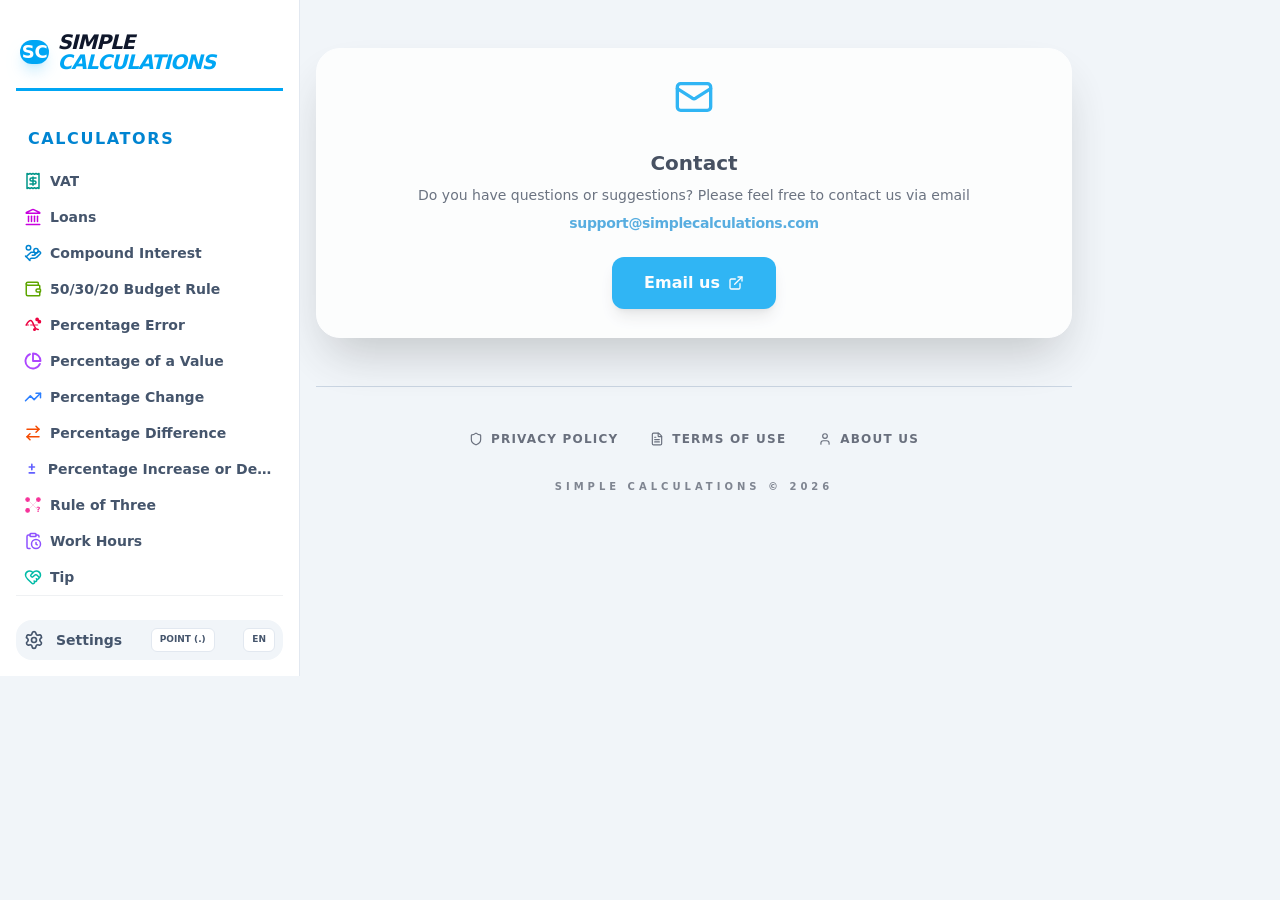
==== index.html @ 41a5e978 "Se modifica la estructura para que soporte Routes y no sea una app de una sola página, para que sirv" ====
<!doctype html>
<html lang="en">
  <head>
    <meta charset="UTF-8" />
    <link rel="icon" type="image/png" href="./favicon.png" />
    <meta name="viewport" content="width=device-width, initial-scale=1.0" />
    <title>simplecalculations.com</title>
    
    <!-- Script de AdSense -->
    <script async src="https://pagead2.googlesyndication.com/pagead/js/adsbygoogle.js?client=ca-pub-5806756990899811" crossorigin="anonymous"></script>
    
    <!-- Optimización de carga de banderas -->
    <link rel="preconnect" href="https://flagcdn.com">
    <link rel="dns-prefetch" href="https://flagcdn.com">

    <!-- Preconexión para Google Ads y Calidad de Tráfico -->
    <link rel="preconnect" href="https://pagead2.googlesyndication.com">
    <link rel="preconnect" href="https://googleads.g.doubleclick.net">
    <link rel="preconnect" href="https://ep1.adtrafficquality.google">
    <!-- Comentado porque Page insights pide que no se preconecten más de 4 destinos -->
    <!--<link rel="preconnect" href="https://fundingchoicesmessages.google.com"> -->
    
    <!-- DNS Prefetch como respaldo -->
    <link rel="dns-prefetch" href="https://pagead2.googlesyndication.com">
    <link rel="dns-prefetch" href="https://googleads.g.doubleclick.net">
    <link rel="dns-prefetch" href="https://ep1.adtrafficquality.google">
    <link rel="dns-prefetch" href="https://fundingchoicesmessages.google.com">

    <style>
      /* Estilo crítico mínimo para que el LCP no se vea feo mientras carga React */
      .lcp-preloader {
        font-family: sans-serif;
        display: flex;
        flex-direction: column;
        align-items: center;
        justify-content: center;
        height: 100vh;
        text-align: center;
        color: #0ea5e9; /* sky-500 */
      }
    </style>
    <script type="module" crossorigin src="./assets/index-BEQ5LndX.js"></script>
    <link rel="stylesheet" crossorigin href="./assets/index-14Y_rPmg.css">
  </head>
  <body>
    <div id="root">
      <!-- Este contenido se verá instantáneamente y será reemplazado por React -->
      <div class="lcp-preloader">
        <h1 style="font-size: 2.5rem; font-weight: 900; margin-bottom: 0.5rem; text-transform: uppercase;">
          Simple Calculations
        </h1>
        <p style="opacity: 0.5; font-weight: bold; letter-spacing: 0.2em;">
          Scientific precision for everyday math
        </p>
      </div>
    </div>
  </body>
</html>
---- assets/index-14Y_rPmg.css ----
@layer properties{@supports ((-webkit-hyphens:none) and (not (margin-trim:inline))) or ((-moz-orient:inline) and (not (color:rgb(from red r g b)))){*,:before,:after,::backdrop{--tw-translate-x:0;--tw-translate-y:0;--tw-translate-z:0;--tw-rotate-x:initial;--tw-rotate-y:initial;--tw-rotate-z:initial;--tw-skew-x:initial;--tw-skew-y:initial;--tw-space-y-reverse:0;--tw-border-style:solid;--tw-leading:initial;--tw-font-weight:initial;--tw-tracking:initial;--tw-shadow:0 0 #0000;--tw-shadow-color:initial;--tw-shadow-alpha:100%;--tw-inset-shadow:0 0 #0000;--tw-inset-shadow-color:initial;--tw-inset-shadow-alpha:100%;--tw-ring-color:initial;--tw-ring-shadow:0 0 #0000;--tw-inset-ring-color:initial;--tw-inset-ring-shadow:0 0 #0000;--tw-ring-inset:initial;--tw-ring-offset-width:0px;--tw-ring-offset-color:#fff;--tw-ring-offset-shadow:0 0 #0000;--tw-blur:initial;--tw-brightness:initial;--tw-contrast:initial;--tw-grayscale:initial;--tw-hue-rotate:initial;--tw-invert:initial;--tw-opacity:initial;--tw-saturate:initial;--tw-sepia:initial;--tw-drop-shadow:initial;--tw-drop-shadow-color:initial;--tw-drop-shadow-alpha:100%;--tw-drop-shadow-size:initial;--tw-backdrop-blur:initial;--tw-backdrop-brightness:initial;--tw-backdrop-contrast:initial;--tw-backdrop-grayscale:initial;--tw-backdrop-hue-rotate:initial;--tw-backdrop-invert:initial;--tw-backdrop-opacity:initial;--tw-backdrop-saturate:initial;--tw-backdrop-sepia:initial;--tw-duration:initial;--tw-ease:initial;--tw-scale-x:1;--tw-scale-y:1;--tw-scale-z:1}}}@layer theme{:root,:host{--font-sans:"Inter",ui-sans-serif,system-ui;--font-mono:ui-monospace,SFMono-Regular,Menlo,Monaco,Consolas,"Liberation Mono","Courier New",monospace;--color-red-500:oklch(63.7% .237 25.331);--color-orange-100:oklch(95.4% .038 75.164);--color-orange-400:oklch(75% .183 55.934);--color-orange-500:oklch(70.5% .213 47.604);--color-orange-600:oklch(64.6% .222 41.116);--color-orange-700:oklch(55.3% .195 38.402);--color-amber-100:oklch(96.2% .059 95.617);--color-amber-500:oklch(76.9% .188 70.08);--color-amber-600:oklch(66.6% .179 58.318);--color-lime-100:oklch(96.7% .067 122.328);--color-lime-400:oklch(84.1% .238 128.85);--color-lime-500:oklch(76.8% .233 130.85);--color-lime-600:oklch(64.8% .2 131.684);--color-green-500:oklch(72.3% .219 149.579);--color-green-700:oklch(52.7% .154 150.069);--color-emerald-50:oklch(97.9% .021 166.113);--color-emerald-100:oklch(95% .052 163.051);--color-emerald-200:oklch(90.5% .093 164.15);--color-emerald-400:oklch(76.5% .177 163.223);--color-emerald-500:oklch(69.6% .17 162.48);--color-emerald-600:oklch(59.6% .145 163.225);--color-emerald-700:oklch(50.8% .118 165.612);--color-teal-100:oklch(95.3% .051 180.801);--color-teal-400:oklch(77.7% .152 181.912);--color-teal-500:oklch(70.4% .14 182.503);--color-teal-600:oklch(60% .118 184.704);--color-teal-700:oklch(51.1% .096 186.391);--color-sky-100:oklch(95.1% .026 236.824);--color-sky-400:oklch(74.6% .16 232.661);--color-sky-500:oklch(68.5% .169 237.323);--color-sky-600:oklch(58.8% .158 241.966);--color-blue-100:oklch(93.2% .032 255.585);--color-blue-400:oklch(70.7% .165 254.624);--color-blue-500:oklch(62.3% .214 259.815);--color-blue-600:oklch(54.6% .245 262.881);--color-indigo-100:oklch(93% .034 272.788);--color-indigo-400:oklch(67.3% .182 276.935);--color-indigo-500:oklch(58.5% .233 277.117);--color-indigo-600:oklch(51.1% .262 276.966);--color-violet-100:oklch(94.3% .029 294.588);--color-violet-400:oklch(70.2% .183 293.541);--color-violet-500:oklch(60.6% .25 292.717);--color-violet-600:oklch(54.1% .281 293.009);--color-purple-100:oklch(94.6% .033 307.174);--color-purple-400:oklch(71.4% .203 305.504);--color-purple-500:oklch(62.7% .265 303.9);--color-purple-600:oklch(55.8% .288 302.321);--color-fuchsia-100:oklch(95.2% .037 318.852);--color-fuchsia-400:oklch(74% .238 322.16);--color-fuchsia-500:oklch(66.7% .295 322.15);--color-fuchsia-600:oklch(59.1% .293 322.896);--color-pink-100:oklch(94.8% .028 342.258);--color-pink-400:oklch(71.8% .202 349.761);--color-pink-500:oklch(65.6% .241 354.308);--color-pink-600:oklch(59.2% .249 .584);--color-rose-50:oklch(96.9% .015 12.422);--color-rose-100:oklch(94.1% .03 12.58);--color-rose-200:oklch(89.2% .058 10.001);--color-rose-400:oklch(71.2% .194 13.428);--color-rose-500:oklch(64.5% .246 16.439);--color-rose-600:oklch(58.6% .253 17.585);--color-rose-700:oklch(51.4% .222 16.935);--color-slate-50:oklch(98.4% .003 247.858);--color-slate-100:oklch(96.8% .007 247.896);--color-slate-200:oklch(92.9% .013 255.508);--color-slate-300:oklch(86.9% .022 252.894);--color-slate-400:oklch(70.4% .04 256.788);--color-slate-500:oklch(55.4% .046 257.417);--color-slate-600:oklch(44.6% .043 257.281);--color-slate-700:oklch(37.2% .044 257.287);--color-slate-800:oklch(27.9% .041 260.031);--color-slate-900:oklch(20.8% .042 265.755);--color-slate-950:oklch(12.9% .042 264.695);--color-black:#000;--color-white:#fff;--spacing:.25rem;--container-md:28rem;--container-2xl:42rem;--container-4xl:56rem;--container-5xl:64rem;--container-6xl:72rem;--text-xs:.75rem;--text-xs--line-height:calc(1/.75);--text-sm:.875rem;--text-sm--line-height:calc(1.25/.875);--text-base:1rem;--text-base--line-height: 1.5 ;--text-lg:1.125rem;--text-lg--line-height:calc(1.75/1.125);--text-xl:1.25rem;--text-xl--line-height:calc(1.75/1.25);--text-2xl:1.5rem;--text-2xl--line-height:calc(2/1.5);--text-3xl:1.875rem;--text-3xl--line-height: 1.2 ;--text-4xl:2.25rem;--text-4xl--line-height:calc(2.5/2.25);--text-6xl:3.75rem;--text-6xl--line-height:1;--font-weight-medium:500;--font-weight-semibold:600;--font-weight-bold:700;--font-weight-black:900;--tracking-tighter:-.05em;--tracking-tight:-.025em;--tracking-wide:.025em;--tracking-wider:.05em;--tracking-widest:.1em;--leading-tight:1.25;--leading-relaxed:1.625;--radius-sm:.25rem;--radius-md:.375rem;--radius-lg:.5rem;--radius-xl:.75rem;--radius-2xl:1rem;--radius-3xl:1.5rem;--ease-out:cubic-bezier(0,0,.2,1);--animate-pulse:pulse 2s cubic-bezier(.4,0,.6,1)infinite;--blur-sm:8px;--blur-md:12px;--blur-xl:24px;--default-transition-duration:.15s;--default-transition-timing-function:cubic-bezier(.4,0,.2,1);--default-font-family:var(--font-sans);--default-mono-font-family:var(--font-mono)}}@layer base{*,:after,:before,::backdrop{box-sizing:border-box;border:0 solid;margin:0;padding:0}::file-selector-button{box-sizing:border-box;border:0 solid;margin:0;padding:0}html,:host{-webkit-text-size-adjust:100%;-moz-tab-size:4;-o-tab-size:4;tab-size:4;line-height:1.5;font-family:var(--default-font-family,ui-sans-serif,system-ui,sans-serif,"Apple Color Emoji","Segoe UI Emoji","Segoe UI Symbol","Noto Color Emoji");font-feature-settings:var(--default-font-feature-settings,normal);font-variation-settings:var(--default-font-variation-settings,normal);-webkit-tap-highlight-color:transparent}hr{height:0;color:inherit;border-top-width:1px}abbr:where([title]){-webkit-text-decoration:underline dotted;text-decoration:underline dotted}h1,h2,h3,h4,h5,h6{font-size:inherit;font-weight:inherit}a{color:inherit;-webkit-text-decoration:inherit;text-decoration:inherit}b,strong{font-weight:bolder}code,kbd,samp,pre{font-family:var(--default-mono-font-family,ui-monospace,SFMono-Regular,Menlo,Monaco,Consolas,"Liberation Mono","Courier New",monospace);font-feature-settings:var(--default-mono-font-feature-settings,normal);font-variation-settings:var(--default-mono-font-variation-settings,normal);font-size:1em}small{font-size:80%}sub,sup{vertical-align:baseline;font-size:75%;line-height:0;position:relative}sub{bottom:-.25em}sup{top:-.5em}table{text-indent:0;border-color:inherit;border-collapse:collapse}:-moz-focusring{outline:auto}progress{vertical-align:baseline}summary{display:list-item}ol,ul,menu{list-style:none}img,svg,video,canvas,audio,iframe,embed,object{vertical-align:middle;display:block}img,video{max-width:100%;height:auto}button,input,select,optgroup,textarea{font:inherit;font-feature-settings:inherit;font-variation-settings:inherit;letter-spacing:inherit;color:inherit;opacity:1;background-color:#0000;border-radius:0}::file-selector-button{font:inherit;font-feature-settings:inherit;font-variation-settings:inherit;letter-spacing:inherit;color:inherit;opacity:1;background-color:#0000;border-radius:0}:where(select:is([multiple],[size])) optgroup{font-weight:bolder}:where(select:is([multiple],[size])) optgroup option{padding-inline-start:20px}::file-selector-button{margin-inline-end:4px}::-moz-placeholder{opacity:1}::placeholder{opacity:1}@supports (not (-webkit-appearance:-apple-pay-button)) or (contain-intrinsic-size:1px){::-moz-placeholder{color:currentColor}::placeholder{color:currentColor}@supports (color:color-mix(in lab,red,red)){::-moz-placeholder{color:color-mix(in oklab,currentcolor 50%,transparent)}::placeholder{color:color-mix(in oklab,currentcolor 50%,transparent)}}}textarea{resize:vertical}::-webkit-search-decoration{-webkit-appearance:none}::-webkit-date-and-time-value{min-height:1lh;text-align:inherit}::-webkit-datetime-edit{display:inline-flex}::-webkit-datetime-edit-fields-wrapper{padding:0}::-webkit-datetime-edit{padding-block:0}::-webkit-datetime-edit-year-field{padding-block:0}::-webkit-datetime-edit-month-field{padding-block:0}::-webkit-datetime-edit-day-field{padding-block:0}::-webkit-datetime-edit-hour-field{padding-block:0}::-webkit-datetime-edit-minute-field{padding-block:0}::-webkit-datetime-edit-second-field{padding-block:0}::-webkit-datetime-edit-millisecond-field{padding-block:0}::-webkit-datetime-edit-meridiem-field{padding-block:0}::-webkit-calendar-picker-indicator{line-height:1}:-moz-ui-invalid{box-shadow:none}button,input:where([type=button],[type=reset],[type=submit]){-webkit-appearance:button;-moz-appearance:button;appearance:button}::file-selector-button{-webkit-appearance:button;-moz-appearance:button;appearance:button}::-webkit-inner-spin-button{height:auto}::-webkit-outer-spin-button{height:auto}[hidden]:where(:not([hidden=until-found])){display:none!important}}@layer components;@layer utilities{.pointer-events-none{pointer-events:none}.visible{visibility:visible}.sr-only{clip-path:inset(50%);white-space:nowrap;border-width:0;width:1px;height:1px;margin:-1px;padding:0;position:absolute;overflow:hidden}.absolute{position:absolute}.fixed{position:fixed}.relative{position:relative}.sticky{position:sticky}.-inset-2{inset:calc(var(--spacing)*-2)}.inset-0{inset:calc(var(--spacing)*0)}.inset-y-0{inset-block:calc(var(--spacing)*0)}.-top-3{top:calc(var(--spacing)*-3)}.top-0{top:calc(var(--spacing)*0)}.top-4{top:calc(var(--spacing)*4)}.top-\[calc\(100\%-6px\)\]{top:calc(100% - 6px)}.-right-4{right:calc(var(--spacing)*-4)}.right-0{right:calc(var(--spacing)*0)}.right-2{right:calc(var(--spacing)*2)}.right-6{right:calc(var(--spacing)*6)}.-bottom-1{bottom:calc(var(--spacing)*-1)}.-bottom-4{bottom:calc(var(--spacing)*-4)}.bottom-0{bottom:calc(var(--spacing)*0)}.bottom-6{bottom:calc(var(--spacing)*6)}.-left-4{left:calc(var(--spacing)*-4)}.left-0{left:calc(var(--spacing)*0)}.left-6{left:calc(var(--spacing)*6)}.z-10{z-index:10}.z-40{z-index:40}.z-50{z-index:50}.z-\[60\]{z-index:60}.z-\[100\]{z-index:100}.z-\[200\]{z-index:200}.col-span-1{grid-column:span 1/span 1}.col-span-2{grid-column:span 2/span 2}.mx-auto{margin-inline:auto}.my-6{margin-block:calc(var(--spacing)*6)}.mt-0\.5{margin-top:calc(var(--spacing)*.5)}.mt-1{margin-top:calc(var(--spacing)*1)}.mt-3{margin-top:calc(var(--spacing)*3)}.mt-4{margin-top:calc(var(--spacing)*4)}.mt-5{margin-top:calc(var(--spacing)*5)}.mt-6{margin-top:calc(var(--spacing)*6)}.mt-8{margin-top:calc(var(--spacing)*8)}.mt-9{margin-top:calc(var(--spacing)*9)}.mt-10{margin-top:calc(var(--spacing)*10)}.mt-11{margin-top:calc(var(--spacing)*11)}.mt-auto{margin-top:auto}.mr-2{margin-right:calc(var(--spacing)*2)}.mb-0{margin-bottom:calc(var(--spacing)*0)}.mb-1{margin-bottom:calc(var(--spacing)*1)}.mb-2{margin-bottom:calc(var(--spacing)*2)}.mb-3{margin-bottom:calc(var(--spacing)*3)}.mb-4{margin-bottom:calc(var(--spacing)*4)}.mb-6{margin-bottom:calc(var(--spacing)*6)}.mb-8{margin-bottom:calc(var(--spacing)*8)}.mb-16{margin-bottom:calc(var(--spacing)*16)}.mb-\[2px\]{margin-bottom:2px}.ml-1{margin-left:calc(var(--spacing)*1)}.ml-2{margin-left:calc(var(--spacing)*2)}.ml-auto{margin-left:auto}.block{display:block}.flex{display:flex}.grid{display:grid}.hidden{display:none}.inline-block{display:inline-block}.inline-flex{display:inline-flex}.h-0\.5{height:calc(var(--spacing)*.5)}.h-1{height:calc(var(--spacing)*1)}.h-1\.5{height:calc(var(--spacing)*1.5)}.h-3\.5{height:calc(var(--spacing)*3.5)}.h-4{height:calc(var(--spacing)*4)}.h-6{height:calc(var(--spacing)*6)}.h-7{height:calc(var(--spacing)*7)}.h-12{height:calc(var(--spacing)*12)}.h-13{height:calc(var(--spacing)*13)}.h-full{height:100%}.max-h-40{max-height:calc(var(--spacing)*40)}.max-h-\[85vh\]{max-height:85vh}.min-h-\[40px\]{min-height:40px}.min-h-\[800px\]{min-height:800px}.min-h-screen{min-height:100vh}.w-0{width:calc(var(--spacing)*0)}.w-3\.5{width:calc(var(--spacing)*3.5)}.w-5{width:calc(var(--spacing)*5)}.w-6{width:calc(var(--spacing)*6)}.w-8{width:calc(var(--spacing)*8)}.w-10{width:calc(var(--spacing)*10)}.w-12{width:calc(var(--spacing)*12)}.w-13{width:calc(var(--spacing)*13)}.w-48{width:calc(var(--spacing)*48)}.w-79{width:calc(var(--spacing)*79)}.w-80{width:calc(var(--spacing)*80)}.w-full{width:100%}.max-w-2xl{max-width:var(--container-2xl)}.max-w-4xl{max-width:var(--container-4xl)}.max-w-5xl{max-width:var(--container-5xl)}.max-w-6xl{max-width:var(--container-6xl)}.max-w-\[1600px\]{max-width:1600px}.max-w-md{max-width:var(--container-md)}.flex-1{flex:1}.flex-shrink-0,.shrink-0{flex-shrink:0}.flex-grow{flex-grow:1}.-translate-x-10{--tw-translate-x:calc(var(--spacing)*-10);translate:var(--tw-translate-x)var(--tw-translate-y)}.-translate-x-full{--tw-translate-x:-100%;translate:var(--tw-translate-x)var(--tw-translate-y)}.translate-x-0{--tw-translate-x:calc(var(--spacing)*0);translate:var(--tw-translate-x)var(--tw-translate-y)}.rotate-12{rotate:12deg}.rotate-180{rotate:180deg}.transform{transform:var(--tw-rotate-x,)var(--tw-rotate-y,)var(--tw-rotate-z,)var(--tw-skew-x,)var(--tw-skew-y,)}.animate-pulse{animation:var(--animate-pulse)}.cursor-default{cursor:default}.cursor-pointer{cursor:pointer}.grid-cols-1{grid-template-columns:repeat(1,minmax(0,1fr))}.grid-cols-2{grid-template-columns:repeat(2,minmax(0,1fr))}.flex-col{flex-direction:column}.flex-row{flex-direction:row}.flex-row-reverse{flex-direction:row-reverse}.flex-wrap{flex-wrap:wrap}.items-center{align-items:center}.items-end{align-items:flex-end}.items-start{align-items:flex-start}.justify-between{justify-content:space-between}.justify-center{justify-content:center}.justify-end{justify-content:flex-end}.justify-start{justify-content:flex-start}.gap-1{gap:calc(var(--spacing)*1)}.gap-1\.5{gap:calc(var(--spacing)*1.5)}.gap-2{gap:calc(var(--spacing)*2)}.gap-3{gap:calc(var(--spacing)*3)}.gap-4{gap:calc(var(--spacing)*4)}.gap-6{gap:calc(var(--spacing)*6)}.gap-8{gap:calc(var(--spacing)*8)}:where(.space-y-0>:not(:last-child)){--tw-space-y-reverse:0;margin-block-start:calc(calc(var(--spacing)*0)*var(--tw-space-y-reverse));margin-block-end:calc(calc(var(--spacing)*0)*calc(1 - var(--tw-space-y-reverse)))}:where(.space-y-1>:not(:last-child)){--tw-space-y-reverse:0;margin-block-start:calc(calc(var(--spacing)*1)*var(--tw-space-y-reverse));margin-block-end:calc(calc(var(--spacing)*1)*calc(1 - var(--tw-space-y-reverse)))}:where(.space-y-2>:not(:last-child)){--tw-space-y-reverse:0;margin-block-start:calc(calc(var(--spacing)*2)*var(--tw-space-y-reverse));margin-block-end:calc(calc(var(--spacing)*2)*calc(1 - var(--tw-space-y-reverse)))}:where(.space-y-3>:not(:last-child)){--tw-space-y-reverse:0;margin-block-start:calc(calc(var(--spacing)*3)*var(--tw-space-y-reverse));margin-block-end:calc(calc(var(--spacing)*3)*calc(1 - var(--tw-space-y-reverse)))}:where(.space-y-4>:not(:last-child)){--tw-space-y-reverse:0;margin-block-start:calc(calc(var(--spacing)*4)*var(--tw-space-y-reverse));margin-block-end:calc(calc(var(--spacing)*4)*calc(1 - var(--tw-space-y-reverse)))}:where(.space-y-6>:not(:last-child)){--tw-space-y-reverse:0;margin-block-start:calc(calc(var(--spacing)*6)*var(--tw-space-y-reverse));margin-block-end:calc(calc(var(--spacing)*6)*calc(1 - var(--tw-space-y-reverse)))}:where(.space-y-8>:not(:last-child)){--tw-space-y-reverse:0;margin-block-start:calc(calc(var(--spacing)*8)*var(--tw-space-y-reverse));margin-block-end:calc(calc(var(--spacing)*8)*calc(1 - var(--tw-space-y-reverse)))}:where(.space-y-12>:not(:last-child)){--tw-space-y-reverse:0;margin-block-start:calc(calc(var(--spacing)*12)*var(--tw-space-y-reverse));margin-block-end:calc(calc(var(--spacing)*12)*calc(1 - var(--tw-space-y-reverse)))}.gap-y-1{row-gap:calc(var(--spacing)*1)}.truncate{text-overflow:ellipsis;white-space:nowrap;overflow:hidden}.overflow-hidden{overflow:hidden}.overflow-visible{overflow:visible}.overflow-y-auto{overflow-y:auto}.rounded-2xl{border-radius:var(--radius-2xl)}.rounded-3xl{border-radius:var(--radius-3xl)}.rounded-\[1\.5rem\]{border-radius:1.5rem}.rounded-\[1rem\]{border-radius:1rem}.rounded-\[2rem\]{border-radius:2rem}.rounded-\[3rem\]{border-radius:3rem}.rounded-full{border-radius:3.40282e38px}.rounded-lg{border-radius:var(--radius-lg)}.rounded-md{border-radius:var(--radius-md)}.rounded-sm{border-radius:var(--radius-sm)}.rounded-xl{border-radius:var(--radius-xl)}.border{border-style:var(--tw-border-style);border-width:1px}.border-0{border-style:var(--tw-border-style);border-width:0}.border-1{border-style:var(--tw-border-style);border-width:1px}.border-2{border-style:var(--tw-border-style);border-width:2px}.border-t{border-top-style:var(--tw-border-style);border-top-width:1px}.border-r{border-right-style:var(--tw-border-style);border-right-width:1px}.border-b{border-bottom-style:var(--tw-border-style);border-bottom-width:1px}.border-b-3{border-bottom-style:var(--tw-border-style);border-bottom-width:3px}.border-l-4{border-left-style:var(--tw-border-style);border-left-width:4px}.border-dashed{--tw-border-style:dashed;border-style:dashed}.border-black\/5{border-color:#0000000d}@supports (color:color-mix(in lab,red,red)){.border-black\/5{border-color:color-mix(in oklab,var(--color-black)5%,transparent)}}.border-blue-600{border-color:var(--color-blue-600)}.border-current{border-color:currentColor}.border-emerald-200{border-color:var(--color-emerald-200)}.border-fuchsia-500{border-color:var(--color-fuchsia-500)}.border-green-500\/20{border-color:#00c75833}@supports (color:color-mix(in lab,red,red)){.border-green-500\/20{border-color:color-mix(in oklab,var(--color-green-500)20%,transparent)}}.border-indigo-600{border-color:var(--color-indigo-600)}.border-lime-500{border-color:var(--color-lime-500)}.border-orange-600{border-color:var(--color-orange-600)}.border-pink-500{border-color:var(--color-pink-500)}.border-purple-500{border-color:var(--color-purple-500)}.border-purple-600{border-color:var(--color-purple-600)}.border-red-500\/20{border-color:#fb2c3633}@supports (color:color-mix(in lab,red,red)){.border-red-500\/20{border-color:color-mix(in oklab,var(--color-red-500)20%,transparent)}}.border-rose-200{border-color:var(--color-rose-200)}.border-rose-500\/20{border-color:#ff235733}@supports (color:color-mix(in lab,red,red)){.border-rose-500\/20{border-color:color-mix(in oklab,var(--color-rose-500)20%,transparent)}}.border-rose-600{border-color:var(--color-rose-600)}.border-sky-500{border-color:var(--color-sky-500)}.border-sky-500\/10{border-color:#00a5ef1a}@supports (color:color-mix(in lab,red,red)){.border-sky-500\/10{border-color:color-mix(in oklab,var(--color-sky-500)10%,transparent)}}.border-sky-600{border-color:var(--color-sky-600)}.border-slate-100{border-color:var(--color-slate-100)}.border-slate-200{border-color:var(--color-slate-200)}.border-slate-200\/60{border-color:#e2e8f099}@supports (color:color-mix(in lab,red,red)){.border-slate-200\/60{border-color:color-mix(in oklab,var(--color-slate-200)60%,transparent)}}.border-slate-300{border-color:var(--color-slate-300)}.border-slate-500\/10{border-color:#62748e1a}@supports (color:color-mix(in lab,red,red)){.border-slate-500\/10{border-color:color-mix(in oklab,var(--color-slate-500)10%,transparent)}}.border-slate-600{border-color:var(--color-slate-600)}.border-slate-700{border-color:var(--color-slate-700)}.border-slate-800{border-color:var(--color-slate-800)}.border-slate-800\/10{border-color:#1d293d1a}@supports (color:color-mix(in lab,red,red)){.border-slate-800\/10{border-color:color-mix(in oklab,var(--color-slate-800)10%,transparent)}}.border-teal-500{border-color:var(--color-teal-500)}.border-teal-600{border-color:var(--color-teal-600)}.border-transparent{border-color:#0000}.border-violet-500{border-color:var(--color-violet-500)}.border-white{border-color:var(--color-white)}.bg-amber-100{background-color:var(--color-amber-100)}.bg-amber-500\/20{background-color:#f99c0033}@supports (color:color-mix(in lab,red,red)){.bg-amber-500\/20{background-color:color-mix(in oklab,var(--color-amber-500)20%,transparent)}}.bg-amber-600\/30{background-color:#dd74004d}@supports (color:color-mix(in lab,red,red)){.bg-amber-600\/30{background-color:color-mix(in oklab,var(--color-amber-600)30%,transparent)}}.bg-blue-100{background-color:var(--color-blue-100)}.bg-blue-500\/20{background-color:#3080ff33}@supports (color:color-mix(in lab,red,red)){.bg-blue-500\/20{background-color:color-mix(in oklab,var(--color-blue-500)20%,transparent)}}.bg-blue-600{background-color:var(--color-blue-600)}.bg-blue-600\/30{background-color:#155dfc4d}@supports (color:color-mix(in lab,red,red)){.bg-blue-600\/30{background-color:color-mix(in oklab,var(--color-blue-600)30%,transparent)}}.bg-emerald-50{background-color:var(--color-emerald-50)}.bg-emerald-100{background-color:var(--color-emerald-100)}.bg-emerald-500{background-color:var(--color-emerald-500)}.bg-emerald-500\/10{background-color:#00bb7f1a}@supports (color:color-mix(in lab,red,red)){.bg-emerald-500\/10{background-color:color-mix(in oklab,var(--color-emerald-500)10%,transparent)}}.bg-emerald-500\/20{background-color:#00bb7f33}@supports (color:color-mix(in lab,red,red)){.bg-emerald-500\/20{background-color:color-mix(in oklab,var(--color-emerald-500)20%,transparent)}}.bg-emerald-500\/30{background-color:#00bb7f4d}@supports (color:color-mix(in lab,red,red)){.bg-emerald-500\/30{background-color:color-mix(in oklab,var(--color-emerald-500)30%,transparent)}}.bg-emerald-600{background-color:var(--color-emerald-600)}.bg-fuchsia-100{background-color:var(--color-fuchsia-100)}.bg-fuchsia-400{background-color:var(--color-fuchsia-400)}.bg-fuchsia-500{background-color:var(--color-fuchsia-500)}.bg-fuchsia-500\/20{background-color:#e12afb33}@supports (color:color-mix(in lab,red,red)){.bg-fuchsia-500\/20{background-color:color-mix(in oklab,var(--color-fuchsia-500)20%,transparent)}}.bg-fuchsia-600{background-color:var(--color-fuchsia-600)}.bg-fuchsia-600\/30{background-color:#c600db4d}@supports (color:color-mix(in lab,red,red)){.bg-fuchsia-600\/30{background-color:color-mix(in oklab,var(--color-fuchsia-600)30%,transparent)}}.bg-green-500{background-color:var(--color-green-500)}.bg-green-500\/30{background-color:#00c7584d}@supports (color:color-mix(in lab,red,red)){.bg-green-500\/30{background-color:color-mix(in oklab,var(--color-green-500)30%,transparent)}}.bg-green-500\/80{background-color:#00c758cc}@supports (color:color-mix(in lab,red,red)){.bg-green-500\/80{background-color:color-mix(in oklab,var(--color-green-500)80%,transparent)}}.bg-indigo-100{background-color:var(--color-indigo-100)}.bg-indigo-500\/20{background-color:#625fff33}@supports (color:color-mix(in lab,red,red)){.bg-indigo-500\/20{background-color:color-mix(in oklab,var(--color-indigo-500)20%,transparent)}}.bg-indigo-600{background-color:var(--color-indigo-600)}.bg-indigo-600\/30{background-color:#4f39f64d}@supports (color:color-mix(in lab,red,red)){.bg-indigo-600\/30{background-color:color-mix(in oklab,var(--color-indigo-600)30%,transparent)}}.bg-lime-100{background-color:var(--color-lime-100)}.bg-lime-500{background-color:var(--color-lime-500)}.bg-lime-500\/20{background-color:#80cd0033}@supports (color:color-mix(in lab,red,red)){.bg-lime-500\/20{background-color:color-mix(in oklab,var(--color-lime-500)20%,transparent)}}.bg-lime-600{background-color:var(--color-lime-600)}.bg-lime-600\/30{background-color:#62a4004d}@supports (color:color-mix(in lab,red,red)){.bg-lime-600\/30{background-color:color-mix(in oklab,var(--color-lime-600)30%,transparent)}}.bg-orange-100{background-color:var(--color-orange-100)}.bg-orange-400{background-color:var(--color-orange-400)}.bg-orange-500\/20{background-color:#fe6e0033}@supports (color:color-mix(in lab,red,red)){.bg-orange-500\/20{background-color:color-mix(in oklab,var(--color-orange-500)20%,transparent)}}.bg-orange-600{background-color:var(--color-orange-600)}.bg-orange-700{background-color:var(--color-orange-700)}.bg-pink-100{background-color:var(--color-pink-100)}.bg-pink-500{background-color:var(--color-pink-500)}.bg-pink-500\/20{background-color:#f6339a33}@supports (color:color-mix(in lab,red,red)){.bg-pink-500\/20{background-color:color-mix(in oklab,var(--color-pink-500)20%,transparent)}}.bg-pink-600\/30{background-color:#e300764d}@supports (color:color-mix(in lab,red,red)){.bg-pink-600\/30{background-color:color-mix(in oklab,var(--color-pink-600)30%,transparent)}}.bg-purple-100{background-color:var(--color-purple-100)}.bg-purple-500\/20{background-color:#ac4bff33}@supports (color:color-mix(in lab,red,red)){.bg-purple-500\/20{background-color:color-mix(in oklab,var(--color-purple-500)20%,transparent)}}.bg-purple-600{background-color:var(--color-purple-600)}.bg-purple-600\/30{background-color:#9810fa4d}@supports (color:color-mix(in lab,red,red)){.bg-purple-600\/30{background-color:color-mix(in oklab,var(--color-purple-600)30%,transparent)}}.bg-red-500{background-color:var(--color-red-500)}.bg-red-500\/10{background-color:#fb2c361a}@supports (color:color-mix(in lab,red,red)){.bg-red-500\/10{background-color:color-mix(in oklab,var(--color-red-500)10%,transparent)}}.bg-rose-50{background-color:var(--color-rose-50)}.bg-rose-100{background-color:var(--color-rose-100)}.bg-rose-400{background-color:var(--color-rose-400)}.bg-rose-500{background-color:var(--color-rose-500)}.bg-rose-500\/10{background-color:#ff23571a}@supports (color:color-mix(in lab,red,red)){.bg-rose-500\/10{background-color:color-mix(in oklab,var(--color-rose-500)10%,transparent)}}.bg-rose-500\/20{background-color:#ff235733}@supports (color:color-mix(in lab,red,red)){.bg-rose-500\/20{background-color:color-mix(in oklab,var(--color-rose-500)20%,transparent)}}.bg-rose-600{background-color:var(--color-rose-600)}.bg-rose-600\/30{background-color:#e700444d}@supports (color:color-mix(in lab,red,red)){.bg-rose-600\/30{background-color:color-mix(in oklab,var(--color-rose-600)30%,transparent)}}.bg-rose-700{background-color:var(--color-rose-700)}.bg-sky-100{background-color:var(--color-sky-100)}.bg-sky-400{background-color:var(--color-sky-400)}.bg-sky-500{background-color:var(--color-sky-500)}.bg-sky-500\/10{background-color:#00a5ef1a}@supports (color:color-mix(in lab,red,red)){.bg-sky-500\/10{background-color:color-mix(in oklab,var(--color-sky-500)10%,transparent)}}.bg-sky-500\/20{background-color:#00a5ef33}@supports (color:color-mix(in lab,red,red)){.bg-sky-500\/20{background-color:color-mix(in oklab,var(--color-sky-500)20%,transparent)}}.bg-sky-600{background-color:var(--color-sky-600)}.bg-sky-600\/30{background-color:#0084cc4d}@supports (color:color-mix(in lab,red,red)){.bg-sky-600\/30{background-color:color-mix(in oklab,var(--color-sky-600)30%,transparent)}}.bg-slate-50{background-color:var(--color-slate-50)}.bg-slate-100{background-color:var(--color-slate-100)}.bg-slate-100\/50{background-color:#f1f5f980}@supports (color:color-mix(in lab,red,red)){.bg-slate-100\/50{background-color:color-mix(in oklab,var(--color-slate-100)50%,transparent)}}.bg-slate-200{background-color:var(--color-slate-200)}.bg-slate-400{background-color:var(--color-slate-400)}.bg-slate-500\/5{background-color:#62748e0d}@supports (color:color-mix(in lab,red,red)){.bg-slate-500\/5{background-color:color-mix(in oklab,var(--color-slate-500)5%,transparent)}}.bg-slate-800{background-color:var(--color-slate-800)}.bg-slate-800\/50{background-color:#1d293d80}@supports (color:color-mix(in lab,red,red)){.bg-slate-800\/50{background-color:color-mix(in oklab,var(--color-slate-800)50%,transparent)}}.bg-slate-900{background-color:var(--color-slate-900)}.bg-slate-900\/40{background-color:#0f172b66}@supports (color:color-mix(in lab,red,red)){.bg-slate-900\/40{background-color:color-mix(in oklab,var(--color-slate-900)40%,transparent)}}.bg-slate-900\/60{background-color:#0f172b99}@supports (color:color-mix(in lab,red,red)){.bg-slate-900\/60{background-color:color-mix(in oklab,var(--color-slate-900)60%,transparent)}}.bg-slate-900\/95{background-color:#0f172bf2}@supports (color:color-mix(in lab,red,red)){.bg-slate-900\/95{background-color:color-mix(in oklab,var(--color-slate-900)95%,transparent)}}.bg-slate-950{background-color:var(--color-slate-950)}.bg-slate-950\/40{background-color:#02061866}@supports (color:color-mix(in lab,red,red)){.bg-slate-950\/40{background-color:color-mix(in oklab,var(--color-slate-950)40%,transparent)}}.bg-slate-950\/60{background-color:#02061899}@supports (color:color-mix(in lab,red,red)){.bg-slate-950\/60{background-color:color-mix(in oklab,var(--color-slate-950)60%,transparent)}}.bg-slate-950\/80{background-color:#020618cc}@supports (color:color-mix(in lab,red,red)){.bg-slate-950\/80{background-color:color-mix(in oklab,var(--color-slate-950)80%,transparent)}}.bg-teal-100{background-color:var(--color-teal-100)}.bg-teal-400{background-color:var(--color-teal-400)}.bg-teal-500{background-color:var(--color-teal-500)}.bg-teal-500\/20{background-color:#00baa733}@supports (color:color-mix(in lab,red,red)){.bg-teal-500\/20{background-color:color-mix(in oklab,var(--color-teal-500)20%,transparent)}}.bg-teal-600\/30{background-color:#0095884d}@supports (color:color-mix(in lab,red,red)){.bg-teal-600\/30{background-color:color-mix(in oklab,var(--color-teal-600)30%,transparent)}}.bg-teal-700{background-color:var(--color-teal-700)}.bg-violet-100{background-color:var(--color-violet-100)}.bg-violet-500\/20{background-color:#8d54ff33}@supports (color:color-mix(in lab,red,red)){.bg-violet-500\/20{background-color:color-mix(in oklab,var(--color-violet-500)20%,transparent)}}.bg-violet-500\/30{background-color:#8d54ff4d}@supports (color:color-mix(in lab,red,red)){.bg-violet-500\/30{background-color:color-mix(in oklab,var(--color-violet-500)30%,transparent)}}.bg-violet-600{background-color:var(--color-violet-600)}.bg-violet-600\/30{background-color:#7f22fe4d}@supports (color:color-mix(in lab,red,red)){.bg-violet-600\/30{background-color:color-mix(in oklab,var(--color-violet-600)30%,transparent)}}.bg-white{background-color:var(--color-white)}.bg-white\/10{background-color:#ffffff1a}@supports (color:color-mix(in lab,red,red)){.bg-white\/10{background-color:color-mix(in oklab,var(--color-white)10%,transparent)}}.bg-white\/80{background-color:#fffc}@supports (color:color-mix(in lab,red,red)){.bg-white\/80{background-color:color-mix(in oklab,var(--color-white)80%,transparent)}}.bg-white\/95{background-color:#fffffff2}@supports (color:color-mix(in lab,red,red)){.bg-white\/95{background-color:color-mix(in oklab,var(--color-white)95%,transparent)}}.fill-rose-500{fill:var(--color-rose-500)}.object-cover{-o-object-fit:cover;object-fit:cover}.p-0{padding:calc(var(--spacing)*0)}.p-0\.5{padding:calc(var(--spacing)*.5)}.p-1{padding:calc(var(--spacing)*1)}.p-2{padding:calc(var(--spacing)*2)}.p-2\.5{padding:calc(var(--spacing)*2.5)}.p-3{padding:calc(var(--spacing)*3)}.p-4{padding:calc(var(--spacing)*4)}.p-5{padding:calc(var(--spacing)*5)}.p-6{padding:calc(var(--spacing)*6)}.p-10{padding:calc(var(--spacing)*10)}.px-1{padding-inline:calc(var(--spacing)*1)}.px-2{padding-inline:calc(var(--spacing)*2)}.px-3{padding-inline:calc(var(--spacing)*3)}.px-4{padding-inline:calc(var(--spacing)*4)}.px-5{padding-inline:calc(var(--spacing)*5)}.px-8{padding-inline:calc(var(--spacing)*8)}.py-0{padding-block:calc(var(--spacing)*0)}.py-1{padding-block:calc(var(--spacing)*1)}.py-2{padding-block:calc(var(--spacing)*2)}.py-2\.5{padding-block:calc(var(--spacing)*2.5)}.py-3{padding-block:calc(var(--spacing)*3)}.py-3\.5{padding-block:calc(var(--spacing)*3.5)}.py-4{padding-block:calc(var(--spacing)*4)}.pt-1{padding-top:calc(var(--spacing)*1)}.pt-1\.5{padding-top:calc(var(--spacing)*1.5)}.pt-2{padding-top:calc(var(--spacing)*2)}.pt-6{padding-top:calc(var(--spacing)*6)}.pt-11{padding-top:calc(var(--spacing)*11)}.pr-2{padding-right:calc(var(--spacing)*2)}.pr-8{padding-right:calc(var(--spacing)*8)}.pb-2{padding-bottom:calc(var(--spacing)*2)}.pb-10{padding-bottom:calc(var(--spacing)*10)}.text-center{text-align:center}.text-justify{text-align:justify}.text-left{text-align:left}.text-right{text-align:right}.text-start{text-align:start}.font-mono{font-family:var(--font-mono)}.text-2xl{font-size:var(--text-2xl);line-height:var(--tw-leading,var(--text-2xl--line-height))}.text-3xl{font-size:var(--text-3xl);line-height:var(--tw-leading,var(--text-3xl--line-height))}.text-4xl{font-size:var(--text-4xl);line-height:var(--tw-leading,var(--text-4xl--line-height))}.text-base{font-size:var(--text-base);line-height:var(--tw-leading,var(--text-base--line-height))}.text-lg{font-size:var(--text-lg);line-height:var(--tw-leading,var(--text-lg--line-height))}.text-sm{font-size:var(--text-sm);line-height:var(--tw-leading,var(--text-sm--line-height))}.text-xl{font-size:var(--text-xl);line-height:var(--tw-leading,var(--text-xl--line-height))}.text-xs{font-size:var(--text-xs);line-height:var(--tw-leading,var(--text-xs--line-height))}.text-\[8px\]{font-size:8px}.text-\[9px\]{font-size:9px}.text-\[10px\]{font-size:10px}.text-\[11px\]{font-size:11px}.text-\[12px\]{font-size:12px}.text-\[13px\]{font-size:13px}.text-\[14px\]{font-size:14px}.text-\[15px\]{font-size:15px}.text-\[16px\]{font-size:16px}.text-\[20px\]{font-size:20px}.leading-none{--tw-leading:1;line-height:1}.leading-relaxed{--tw-leading:var(--leading-relaxed);line-height:var(--leading-relaxed)}.leading-tight{--tw-leading:var(--leading-tight);line-height:var(--leading-tight)}.font-black{--tw-font-weight:var(--font-weight-black);font-weight:var(--font-weight-black)}.font-bold{--tw-font-weight:var(--font-weight-bold);font-weight:var(--font-weight-bold)}.font-medium{--tw-font-weight:var(--font-weight-medium);font-weight:var(--font-weight-medium)}.font-semibold{--tw-font-weight:var(--font-weight-semibold);font-weight:var(--font-weight-semibold)}.tracking-\[0\.1em\]{--tw-tracking:.1em;letter-spacing:.1em}.tracking-\[0\.2em\]{--tw-tracking:.2em;letter-spacing:.2em}.tracking-\[0\.4em\]{--tw-tracking:.4em;letter-spacing:.4em}.tracking-\[0\.05em\]{--tw-tracking:.05em;letter-spacing:.05em}.tracking-tight{--tw-tracking:var(--tracking-tight);letter-spacing:var(--tracking-tight)}.tracking-tighter{--tw-tracking:var(--tracking-tighter);letter-spacing:var(--tracking-tighter)}.tracking-wide{--tw-tracking:var(--tracking-wide);letter-spacing:var(--tracking-wide)}.tracking-wider{--tw-tracking:var(--tracking-wider);letter-spacing:var(--tracking-wider)}.tracking-widest{--tw-tracking:var(--tracking-widest);letter-spacing:var(--tracking-widest)}.whitespace-pre-line{white-space:pre-line}.text-blue-500{color:var(--color-blue-500)}.text-emerald-400{color:var(--color-emerald-400)}.text-emerald-600{color:var(--color-emerald-600)}.text-emerald-700{color:var(--color-emerald-700)}.text-fuchsia-400{color:var(--color-fuchsia-400)}.text-fuchsia-600{color:var(--color-fuchsia-600)}.text-indigo-500{color:var(--color-indigo-500)}.text-inherit{color:inherit}.text-lime-400{color:var(--color-lime-400)}.text-lime-600{color:var(--color-lime-600)}.text-orange-400{color:var(--color-orange-400)}.text-orange-600{color:var(--color-orange-600)}.text-pink-500{color:var(--color-pink-500)}.text-purple-400{color:var(--color-purple-400)}.text-purple-500{color:var(--color-purple-500)}.text-purple-600{color:var(--color-purple-600)}.text-red-500{color:var(--color-red-500)}.text-rose-400{color:var(--color-rose-400)}.text-rose-500{color:var(--color-rose-500)}.text-rose-600{color:var(--color-rose-600)}.text-rose-700{color:var(--color-rose-700)}.text-sky-400{color:var(--color-sky-400)}.text-sky-500{color:var(--color-sky-500)}.text-sky-600{color:var(--color-sky-600)}.text-slate-200{color:var(--color-slate-200)}.text-slate-300{color:var(--color-slate-300)}.text-slate-400{color:var(--color-slate-400)}.text-slate-500{color:var(--color-slate-500)}.text-slate-600{color:var(--color-slate-600)}.text-slate-700{color:var(--color-slate-700)}.text-slate-800{color:var(--color-slate-800)}.text-slate-900{color:var(--color-slate-900)}.text-slate-950{color:var(--color-slate-950)}.text-teal-400{color:var(--color-teal-400)}.text-teal-500{color:var(--color-teal-500)}.text-teal-600{color:var(--color-teal-600)}.text-violet-500{color:var(--color-violet-500)}.text-white{color:var(--color-white)}.uppercase{text-transform:uppercase}.italic{font-style:italic}.opacity-0{opacity:0}.opacity-10{opacity:.1}.opacity-20{opacity:.2}.opacity-30{opacity:.3}.opacity-50{opacity:.5}.opacity-60{opacity:.6}.opacity-70{opacity:.7}.opacity-80{opacity:.8}.opacity-90{opacity:.9}.opacity-100{opacity:1}.shadow{--tw-shadow:0 1px 3px 0 var(--tw-shadow-color,#0000001a),0 1px 2px -1px var(--tw-shadow-color,#0000001a);box-shadow:var(--tw-inset-shadow),var(--tw-inset-ring-shadow),var(--tw-ring-offset-shadow),var(--tw-ring-shadow),var(--tw-shadow)}.shadow-2xl{--tw-shadow:0 25px 50px -12px var(--tw-shadow-color,#00000040);box-shadow:var(--tw-inset-shadow),var(--tw-inset-ring-shadow),var(--tw-ring-offset-shadow),var(--tw-ring-shadow),var(--tw-shadow)}.shadow-inner{--tw-shadow:inset 0 2px 4px 0 var(--tw-shadow-color,#0000000d);box-shadow:var(--tw-inset-shadow),var(--tw-inset-ring-shadow),var(--tw-ring-offset-shadow),var(--tw-ring-shadow),var(--tw-shadow)}.shadow-lg{--tw-shadow:0 10px 15px -3px var(--tw-shadow-color,#0000001a),0 4px 6px -4px var(--tw-shadow-color,#0000001a);box-shadow:var(--tw-inset-shadow),var(--tw-inset-ring-shadow),var(--tw-ring-offset-shadow),var(--tw-ring-shadow),var(--tw-shadow)}.shadow-md{--tw-shadow:0 4px 6px -1px var(--tw-shadow-color,#0000001a),0 2px 4px -2px var(--tw-shadow-color,#0000001a);box-shadow:var(--tw-inset-shadow),var(--tw-inset-ring-shadow),var(--tw-ring-offset-shadow),var(--tw-ring-shadow),var(--tw-shadow)}.shadow-sm{--tw-shadow:0 1px 3px 0 var(--tw-shadow-color,#0000001a),0 1px 2px -1px var(--tw-shadow-color,#0000001a);box-shadow:var(--tw-inset-shadow),var(--tw-inset-ring-shadow),var(--tw-ring-offset-shadow),var(--tw-ring-shadow),var(--tw-shadow)}.shadow-xl{--tw-shadow:0 20px 25px -5px var(--tw-shadow-color,#0000001a),0 8px 10px -6px var(--tw-shadow-color,#0000001a);box-shadow:var(--tw-inset-shadow),var(--tw-inset-ring-shadow),var(--tw-ring-offset-shadow),var(--tw-ring-shadow),var(--tw-shadow)}.shadow-blue-500\/40{--tw-shadow-color:#3080ff66}@supports (color:color-mix(in lab,red,red)){.shadow-blue-500\/40{--tw-shadow-color:color-mix(in oklab,color-mix(in oklab,var(--color-blue-500)40%,transparent)var(--tw-shadow-alpha),transparent)}}.shadow-emerald-500\/40{--tw-shadow-color:#00bb7f66}@supports (color:color-mix(in lab,red,red)){.shadow-emerald-500\/40{--tw-shadow-color:color-mix(in oklab,color-mix(in oklab,var(--color-emerald-500)40%,transparent)var(--tw-shadow-alpha),transparent)}}.shadow-emerald-600\/30{--tw-shadow-color:#0097674d}@supports (color:color-mix(in lab,red,red)){.shadow-emerald-600\/30{--tw-shadow-color:color-mix(in oklab,color-mix(in oklab,var(--color-emerald-600)30%,transparent)var(--tw-shadow-alpha),transparent)}}.shadow-fuchsia-500\/40{--tw-shadow-color:#e12afb66}@supports (color:color-mix(in lab,red,red)){.shadow-fuchsia-500\/40{--tw-shadow-color:color-mix(in oklab,color-mix(in oklab,var(--color-fuchsia-500)40%,transparent)var(--tw-shadow-alpha),transparent)}}.shadow-green-500\/20{--tw-shadow-color:#00c75833}@supports (color:color-mix(in lab,red,red)){.shadow-green-500\/20{--tw-shadow-color:color-mix(in oklab,color-mix(in oklab,var(--color-green-500)20%,transparent)var(--tw-shadow-alpha),transparent)}}.shadow-green-700\/20{--tw-shadow-color:#00813833}@supports (color:color-mix(in lab,red,red)){.shadow-green-700\/20{--tw-shadow-color:color-mix(in oklab,color-mix(in oklab,var(--color-green-700)20%,transparent)var(--tw-shadow-alpha),transparent)}}.shadow-green-700\/30{--tw-shadow-color:#0081384d}@supports (color:color-mix(in lab,red,red)){.shadow-green-700\/30{--tw-shadow-color:color-mix(in oklab,color-mix(in oklab,var(--color-green-700)30%,transparent)var(--tw-shadow-alpha),transparent)}}.shadow-indigo-500\/40{--tw-shadow-color:#625fff66}@supports (color:color-mix(in lab,red,red)){.shadow-indigo-500\/40{--tw-shadow-color:color-mix(in oklab,color-mix(in oklab,var(--color-indigo-500)40%,transparent)var(--tw-shadow-alpha),transparent)}}.shadow-lime-500\/40{--tw-shadow-color:#80cd0066}@supports (color:color-mix(in lab,red,red)){.shadow-lime-500\/40{--tw-shadow-color:color-mix(in oklab,color-mix(in oklab,var(--color-lime-500)40%,transparent)var(--tw-shadow-alpha),transparent)}}.shadow-orange-500\/40{--tw-shadow-color:#fe6e0066}@supports (color:color-mix(in lab,red,red)){.shadow-orange-500\/40{--tw-shadow-color:color-mix(in oklab,color-mix(in oklab,var(--color-orange-500)40%,transparent)var(--tw-shadow-alpha),transparent)}}.shadow-pink-500\/40{--tw-shadow-color:#f6339a66}@supports (color:color-mix(in lab,red,red)){.shadow-pink-500\/40{--tw-shadow-color:color-mix(in oklab,color-mix(in oklab,var(--color-pink-500)40%,transparent)var(--tw-shadow-alpha),transparent)}}.shadow-purple-500\/40{--tw-shadow-color:#ac4bff66}@supports (color:color-mix(in lab,red,red)){.shadow-purple-500\/40{--tw-shadow-color:color-mix(in oklab,color-mix(in oklab,var(--color-purple-500)40%,transparent)var(--tw-shadow-alpha),transparent)}}.shadow-rose-500\/40{--tw-shadow-color:#ff235766}@supports (color:color-mix(in lab,red,red)){.shadow-rose-500\/40{--tw-shadow-color:color-mix(in oklab,color-mix(in oklab,var(--color-rose-500)40%,transparent)var(--tw-shadow-alpha),transparent)}}.shadow-rose-600\/30{--tw-shadow-color:#e700444d}@supports (color:color-mix(in lab,red,red)){.shadow-rose-600\/30{--tw-shadow-color:color-mix(in oklab,color-mix(in oklab,var(--color-rose-600)30%,transparent)var(--tw-shadow-alpha),transparent)}}.shadow-sky-500\/20{--tw-shadow-color:#00a5ef33}@supports (color:color-mix(in lab,red,red)){.shadow-sky-500\/20{--tw-shadow-color:color-mix(in oklab,color-mix(in oklab,var(--color-sky-500)20%,transparent)var(--tw-shadow-alpha),transparent)}}.shadow-sky-500\/40{--tw-shadow-color:#00a5ef66}@supports (color:color-mix(in lab,red,red)){.shadow-sky-500\/40{--tw-shadow-color:color-mix(in oklab,color-mix(in oklab,var(--color-sky-500)40%,transparent)var(--tw-shadow-alpha),transparent)}}.shadow-slate-500\/40{--tw-shadow-color:#62748e66}@supports (color:color-mix(in lab,red,red)){.shadow-slate-500\/40{--tw-shadow-color:color-mix(in oklab,color-mix(in oklab,var(--color-slate-500)40%,transparent)var(--tw-shadow-alpha),transparent)}}.shadow-slate-800\/30{--tw-shadow-color:#1d293d4d}@supports (color:color-mix(in lab,red,red)){.shadow-slate-800\/30{--tw-shadow-color:color-mix(in oklab,color-mix(in oklab,var(--color-slate-800)30%,transparent)var(--tw-shadow-alpha),transparent)}}.shadow-slate-900\/20{--tw-shadow-color:#0f172b33}@supports (color:color-mix(in lab,red,red)){.shadow-slate-900\/20{--tw-shadow-color:color-mix(in oklab,color-mix(in oklab,var(--color-slate-900)20%,transparent)var(--tw-shadow-alpha),transparent)}}.shadow-teal-500\/40{--tw-shadow-color:#00baa766}@supports (color:color-mix(in lab,red,red)){.shadow-teal-500\/40{--tw-shadow-color:color-mix(in oklab,color-mix(in oklab,var(--color-teal-500)40%,transparent)var(--tw-shadow-alpha),transparent)}}.shadow-teal-600\/30{--tw-shadow-color:#0095884d}@supports (color:color-mix(in lab,red,red)){.shadow-teal-600\/30{--tw-shadow-color:color-mix(in oklab,color-mix(in oklab,var(--color-teal-600)30%,transparent)var(--tw-shadow-alpha),transparent)}}.shadow-violet-500\/40{--tw-shadow-color:#8d54ff66}@supports (color:color-mix(in lab,red,red)){.shadow-violet-500\/40{--tw-shadow-color:color-mix(in oklab,color-mix(in oklab,var(--color-violet-500)40%,transparent)var(--tw-shadow-alpha),transparent)}}.blur-xl{--tw-blur:blur(var(--blur-xl));filter:var(--tw-blur,)var(--tw-brightness,)var(--tw-contrast,)var(--tw-grayscale,)var(--tw-hue-rotate,)var(--tw-invert,)var(--tw-saturate,)var(--tw-sepia,)var(--tw-drop-shadow,)}.backdrop-blur-md{--tw-backdrop-blur:blur(var(--blur-md));-webkit-backdrop-filter:var(--tw-backdrop-blur,)var(--tw-backdrop-brightness,)var(--tw-backdrop-contrast,)var(--tw-backdrop-grayscale,)var(--tw-backdrop-hue-rotate,)var(--tw-backdrop-invert,)var(--tw-backdrop-opacity,)var(--tw-backdrop-saturate,)var(--tw-backdrop-sepia,);backdrop-filter:var(--tw-backdrop-blur,)var(--tw-backdrop-brightness,)var(--tw-backdrop-contrast,)var(--tw-backdrop-grayscale,)var(--tw-backdrop-hue-rotate,)var(--tw-backdrop-invert,)var(--tw-backdrop-opacity,)var(--tw-backdrop-saturate,)var(--tw-backdrop-sepia,)}.backdrop-blur-sm{--tw-backdrop-blur:blur(var(--blur-sm));-webkit-backdrop-filter:var(--tw-backdrop-blur,)var(--tw-backdrop-brightness,)var(--tw-backdrop-contrast,)var(--tw-backdrop-grayscale,)var(--tw-backdrop-hue-rotate,)var(--tw-backdrop-invert,)var(--tw-backdrop-opacity,)var(--tw-backdrop-saturate,)var(--tw-backdrop-sepia,);backdrop-filter:var(--tw-backdrop-blur,)var(--tw-backdrop-brightness,)var(--tw-backdrop-contrast,)var(--tw-backdrop-grayscale,)var(--tw-backdrop-hue-rotate,)var(--tw-backdrop-invert,)var(--tw-backdrop-opacity,)var(--tw-backdrop-saturate,)var(--tw-backdrop-sepia,)}.backdrop-blur-xl{--tw-backdrop-blur:blur(var(--blur-xl));-webkit-backdrop-filter:var(--tw-backdrop-blur,)var(--tw-backdrop-brightness,)var(--tw-backdrop-contrast,)var(--tw-backdrop-grayscale,)var(--tw-backdrop-hue-rotate,)var(--tw-backdrop-invert,)var(--tw-backdrop-opacity,)var(--tw-backdrop-saturate,)var(--tw-backdrop-sepia,);backdrop-filter:var(--tw-backdrop-blur,)var(--tw-backdrop-brightness,)var(--tw-backdrop-contrast,)var(--tw-backdrop-grayscale,)var(--tw-backdrop-hue-rotate,)var(--tw-backdrop-invert,)var(--tw-backdrop-opacity,)var(--tw-backdrop-saturate,)var(--tw-backdrop-sepia,)}.transition-all{transition-property:all;transition-timing-function:var(--tw-ease,var(--default-transition-timing-function));transition-duration:var(--tw-duration,var(--default-transition-duration))}.transition-colors{transition-property:color,background-color,border-color,outline-color,text-decoration-color,fill,stroke,--tw-gradient-from,--tw-gradient-via,--tw-gradient-to;transition-timing-function:var(--tw-ease,var(--default-transition-timing-function));transition-duration:var(--tw-duration,var(--default-transition-duration))}.transition-opacity{transition-property:opacity;transition-timing-function:var(--tw-ease,var(--default-transition-timing-function));transition-duration:var(--tw-duration,var(--default-transition-duration))}.transition-transform{transition-property:transform,translate,scale,rotate;transition-timing-function:var(--tw-ease,var(--default-transition-timing-function));transition-duration:var(--tw-duration,var(--default-transition-duration))}.duration-200{--tw-duration:.2s;transition-duration:.2s}.duration-300{--tw-duration:.3s;transition-duration:.3s}.duration-500{--tw-duration:.5s;transition-duration:.5s}.duration-700{--tw-duration:.7s;transition-duration:.7s}.ease-out{--tw-ease:var(--ease-out);transition-timing-function:var(--ease-out)}.outline-none{--tw-outline-style:none;outline-style:none}@media(hover:hover){.group-hover\:w-full:is(:where(.group):hover *){width:100%}.group-hover\:-translate-x-1:is(:where(.group):hover *){--tw-translate-x:calc(var(--spacing)*-1);translate:var(--tw-translate-x)var(--tw-translate-y)}.group-hover\:scale-110:is(:where(.group):hover *){--tw-scale-x:110%;--tw-scale-y:110%;--tw-scale-z:110%;scale:var(--tw-scale-x)var(--tw-scale-y)}.group-hover\:rotate-12:is(:where(.group):hover *){rotate:12deg}.group-hover\:opacity-50:is(:where(.group):hover *){opacity:.5}.group-hover\:opacity-90:is(:where(.group):hover *){opacity:.9}.group-hover\:opacity-100:is(:where(.group):hover *){opacity:1}.hover\:-translate-y-1:hover{--tw-translate-y:calc(var(--spacing)*-1);translate:var(--tw-translate-x)var(--tw-translate-y)}.hover\:scale-\[1\.02\]:hover{scale:1.02}.hover\:border-blue-600:hover{border-color:var(--color-blue-600)}.hover\:border-fuchsia-500:hover{border-color:var(--color-fuchsia-500)}.hover\:border-indigo-600:hover{border-color:var(--color-indigo-600)}.hover\:border-lime-500:hover{border-color:var(--color-lime-500)}.hover\:border-orange-600:hover{border-color:var(--color-orange-600)}.hover\:border-pink-500:hover{border-color:var(--color-pink-500)}.hover\:border-purple-600:hover{border-color:var(--color-purple-600)}.hover\:border-rose-600:hover{border-color:var(--color-rose-600)}.hover\:border-sky-500:hover{border-color:var(--color-sky-500)}.hover\:border-sky-600:hover{border-color:var(--color-sky-600)}.hover\:border-teal-500:hover{border-color:var(--color-teal-500)}.hover\:border-teal-600:hover{border-color:var(--color-teal-600)}.hover\:border-violet-500:hover{border-color:var(--color-violet-500)}.hover\:bg-blue-100:hover{background-color:var(--color-blue-100)}.hover\:bg-blue-400\/20:hover{background-color:#54a2ff33}@supports (color:color-mix(in lab,red,red)){.hover\:bg-blue-400\/20:hover{background-color:color-mix(in oklab,var(--color-blue-400)20%,transparent)}}.hover\:bg-fuchsia-100:hover{background-color:var(--color-fuchsia-100)}.hover\:bg-fuchsia-400\/20:hover{background-color:#ec6cff33}@supports (color:color-mix(in lab,red,red)){.hover\:bg-fuchsia-400\/20:hover{background-color:color-mix(in oklab,var(--color-fuchsia-400)20%,transparent)}}.hover\:bg-indigo-100:hover{background-color:var(--color-indigo-100)}.hover\:bg-indigo-400\/20:hover{background-color:#7d87ff33}@supports (color:color-mix(in lab,red,red)){.hover\:bg-indigo-400\/20:hover{background-color:color-mix(in oklab,var(--color-indigo-400)20%,transparent)}}.hover\:bg-lime-100:hover{background-color:var(--color-lime-100)}.hover\:bg-lime-400\/20:hover{background-color:#9de50033}@supports (color:color-mix(in lab,red,red)){.hover\:bg-lime-400\/20:hover{background-color:color-mix(in oklab,var(--color-lime-400)20%,transparent)}}.hover\:bg-orange-100:hover{background-color:var(--color-orange-100)}.hover\:bg-orange-400\/20:hover{background-color:#ff8b1a33}@supports (color:color-mix(in lab,red,red)){.hover\:bg-orange-400\/20:hover{background-color:color-mix(in oklab,var(--color-orange-400)20%,transparent)}}.hover\:bg-pink-100:hover{background-color:var(--color-pink-100)}.hover\:bg-pink-400\/20:hover{background-color:#fb64b633}@supports (color:color-mix(in lab,red,red)){.hover\:bg-pink-400\/20:hover{background-color:color-mix(in oklab,var(--color-pink-400)20%,transparent)}}.hover\:bg-purple-100:hover{background-color:var(--color-purple-100)}.hover\:bg-purple-400\/20:hover{background-color:#c07eff33}@supports (color:color-mix(in lab,red,red)){.hover\:bg-purple-400\/20:hover{background-color:color-mix(in oklab,var(--color-purple-400)20%,transparent)}}.hover\:bg-red-500:hover{background-color:var(--color-red-500)}.hover\:bg-rose-100:hover{background-color:var(--color-rose-100)}.hover\:bg-rose-400\/20:hover{background-color:#ff667f33}@supports (color:color-mix(in lab,red,red)){.hover\:bg-rose-400\/20:hover{background-color:color-mix(in oklab,var(--color-rose-400)20%,transparent)}}.hover\:bg-sky-100:hover{background-color:var(--color-sky-100)}.hover\:bg-sky-400\/20:hover{background-color:#00bcfe33}@supports (color:color-mix(in lab,red,red)){.hover\:bg-sky-400\/20:hover{background-color:color-mix(in oklab,var(--color-sky-400)20%,transparent)}}.hover\:bg-sky-600:hover{background-color:var(--color-sky-600)}.hover\:bg-slate-100:hover{background-color:var(--color-slate-100)}.hover\:bg-slate-200:hover{background-color:var(--color-slate-200)}.hover\:bg-slate-300:hover{background-color:var(--color-slate-300)}.hover\:bg-slate-700:hover{background-color:var(--color-slate-700)}.hover\:bg-slate-800:hover{background-color:var(--color-slate-800)}.hover\:bg-teal-100:hover{background-color:var(--color-teal-100)}.hover\:bg-teal-400\/20:hover{background-color:#00d3bd33}@supports (color:color-mix(in lab,red,red)){.hover\:bg-teal-400\/20:hover{background-color:color-mix(in oklab,var(--color-teal-400)20%,transparent)}}.hover\:bg-violet-100:hover{background-color:var(--color-violet-100)}.hover\:bg-violet-400\/20:hover{background-color:#a685ff33}@supports (color:color-mix(in lab,red,red)){.hover\:bg-violet-400\/20:hover{background-color:color-mix(in oklab,var(--color-violet-400)20%,transparent)}}.hover\:text-blue-500:hover{color:var(--color-blue-500)}.hover\:text-emerald-500:hover{color:var(--color-emerald-500)}.hover\:text-fuchsia-500:hover{color:var(--color-fuchsia-500)}.hover\:text-lime-500:hover{color:var(--color-lime-500)}.hover\:text-orange-500:hover{color:var(--color-orange-500)}.hover\:text-pink-500:hover{color:var(--color-pink-500)}.hover\:text-purple-500:hover{color:var(--color-purple-500)}.hover\:text-rose-500:hover{color:var(--color-rose-500)}.hover\:text-sky-500:hover{color:var(--color-sky-500)}.hover\:text-slate-100:hover{color:var(--color-slate-100)}.hover\:text-slate-200:hover{color:var(--color-slate-200)}.hover\:text-slate-300:hover{color:var(--color-slate-300)}.hover\:text-slate-700:hover{color:var(--color-slate-700)}.hover\:text-slate-800:hover{color:var(--color-slate-800)}.hover\:text-slate-900:hover{color:var(--color-slate-900)}.hover\:text-teal-500:hover{color:var(--color-teal-500)}.hover\:text-violet-500:hover{color:var(--color-violet-500)}.hover\:text-white:hover{color:var(--color-white)}.hover\:opacity-100:hover{opacity:1}.hover\:shadow-slate-700\/30:hover{--tw-shadow-color:#3141584d}@supports (color:color-mix(in lab,red,red)){.hover\:shadow-slate-700\/30:hover{--tw-shadow-color:color-mix(in oklab,color-mix(in oklab,var(--color-slate-700)30%,transparent)var(--tw-shadow-alpha),transparent)}}.hover\:shadow-slate-700\/40:hover{--tw-shadow-color:#31415866}@supports (color:color-mix(in lab,red,red)){.hover\:shadow-slate-700\/40:hover{--tw-shadow-color:color-mix(in oklab,color-mix(in oklab,var(--color-slate-700)40%,transparent)var(--tw-shadow-alpha),transparent)}}.hover\:brightness-110:hover{--tw-brightness:brightness(110%);filter:var(--tw-blur,)var(--tw-brightness,)var(--tw-contrast,)var(--tw-grayscale,)var(--tw-hue-rotate,)var(--tw-invert,)var(--tw-saturate,)var(--tw-sepia,)var(--tw-drop-shadow,)}}.focus\:border-blue-500\/80:focus{border-color:#3080ffcc}@supports (color:color-mix(in lab,red,red)){.focus\:border-blue-500\/80:focus{border-color:color-mix(in oklab,var(--color-blue-500)80%,transparent)}}.focus\:border-emerald-400\/80:focus{border-color:#00d294cc}@supports (color:color-mix(in lab,red,red)){.focus\:border-emerald-400\/80:focus{border-color:color-mix(in oklab,var(--color-emerald-400)80%,transparent)}}.focus\:border-fuchsia-400\/80:focus{border-color:#ec6cffcc}@supports (color:color-mix(in lab,red,red)){.focus\:border-fuchsia-400\/80:focus{border-color:color-mix(in oklab,var(--color-fuchsia-400)80%,transparent)}}.focus\:border-fuchsia-500\/80:focus{border-color:#e12afbcc}@supports (color:color-mix(in lab,red,red)){.focus\:border-fuchsia-500\/80:focus{border-color:color-mix(in oklab,var(--color-fuchsia-500)80%,transparent)}}.focus\:border-indigo-400\/80:focus{border-color:#7d87ffcc}@supports (color:color-mix(in lab,red,red)){.focus\:border-indigo-400\/80:focus{border-color:color-mix(in oklab,var(--color-indigo-400)80%,transparent)}}.focus\:border-lime-400\/80:focus{border-color:#9de500cc}@supports (color:color-mix(in lab,red,red)){.focus\:border-lime-400\/80:focus{border-color:color-mix(in oklab,var(--color-lime-400)80%,transparent)}}.focus\:border-lime-500\/80:focus{border-color:#80cd00cc}@supports (color:color-mix(in lab,red,red)){.focus\:border-lime-500\/80:focus{border-color:color-mix(in oklab,var(--color-lime-500)80%,transparent)}}.focus\:border-orange-400\/80:focus{border-color:#ff8b1acc}@supports (color:color-mix(in lab,red,red)){.focus\:border-orange-400\/80:focus{border-color:color-mix(in oklab,var(--color-orange-400)80%,transparent)}}.focus\:border-orange-500\/80:focus{border-color:#fe6e00cc}@supports (color:color-mix(in lab,red,red)){.focus\:border-orange-500\/80:focus{border-color:color-mix(in oklab,var(--color-orange-500)80%,transparent)}}.focus\:border-pink-500\/80:focus{border-color:#f6339acc}@supports (color:color-mix(in lab,red,red)){.focus\:border-pink-500\/80:focus{border-color:color-mix(in oklab,var(--color-pink-500)80%,transparent)}}.focus\:border-purple-500\/80:focus{border-color:#ac4bffcc}@supports (color:color-mix(in lab,red,red)){.focus\:border-purple-500\/80:focus{border-color:color-mix(in oklab,var(--color-purple-500)80%,transparent)}}.focus\:border-rose-400\/80:focus{border-color:#ff667fcc}@supports (color:color-mix(in lab,red,red)){.focus\:border-rose-400\/80:focus{border-color:color-mix(in oklab,var(--color-rose-400)80%,transparent)}}.focus\:border-rose-500\/80:focus{border-color:#ff2357cc}@supports (color:color-mix(in lab,red,red)){.focus\:border-rose-500\/80:focus{border-color:color-mix(in oklab,var(--color-rose-500)80%,transparent)}}.focus\:border-sky-400\/80:focus{border-color:#00bcfecc}@supports (color:color-mix(in lab,red,red)){.focus\:border-sky-400\/80:focus{border-color:color-mix(in oklab,var(--color-sky-400)80%,transparent)}}.focus\:border-sky-500\/80:focus{border-color:#00a5efcc}@supports (color:color-mix(in lab,red,red)){.focus\:border-sky-500\/80:focus{border-color:color-mix(in oklab,var(--color-sky-500)80%,transparent)}}.focus\:border-teal-400\/80:focus{border-color:#00d3bdcc}@supports (color:color-mix(in lab,red,red)){.focus\:border-teal-400\/80:focus{border-color:color-mix(in oklab,var(--color-teal-400)80%,transparent)}}.focus\:border-teal-500\/80:focus{border-color:#00baa7cc}@supports (color:color-mix(in lab,red,red)){.focus\:border-teal-500\/80:focus{border-color:color-mix(in oklab,var(--color-teal-500)80%,transparent)}}.focus\:border-violet-500\/80:focus{border-color:#8d54ffcc}@supports (color:color-mix(in lab,red,red)){.focus\:border-violet-500\/80:focus{border-color:color-mix(in oklab,var(--color-violet-500)80%,transparent)}}.focus\:bg-white:focus{background-color:var(--color-white)}.active\:scale-95:active{--tw-scale-x:95%;--tw-scale-y:95%;--tw-scale-z:95%;scale:var(--tw-scale-x)var(--tw-scale-y)}.active\:scale-130:active{--tw-scale-x:130%;--tw-scale-y:130%;--tw-scale-z:130%;scale:var(--tw-scale-x)var(--tw-scale-y)}@media(min-width:40rem){.sm\:mt-0{margin-top:calc(var(--spacing)*0)}.sm\:block{display:block}.sm\:inline{display:inline}.sm\:h-5{height:calc(var(--spacing)*5)}.sm\:h-16{height:calc(var(--spacing)*16)}.sm\:h-20{height:calc(var(--spacing)*20)}.sm\:w-7{width:calc(var(--spacing)*7)}.sm\:w-16{width:calc(var(--spacing)*16)}.sm\:w-75{width:calc(var(--spacing)*75)}.sm\:w-112{width:calc(var(--spacing)*112)}.sm\:w-auto{width:auto}.sm\:flex-none{flex:none}.sm\:grid-cols-2{grid-template-columns:repeat(2,minmax(0,1fr))}.sm\:grid-cols-3{grid-template-columns:repeat(3,minmax(0,1fr))}.sm\:grid-cols-4{grid-template-columns:repeat(4,minmax(0,1fr))}.sm\:flex-row{flex-direction:row}.sm\:justify-between{justify-content:space-between}.sm\:p-6{padding:calc(var(--spacing)*6)}.sm\:text-left{text-align:left}.sm\:text-right{text-align:right}.sm\:text-4xl{font-size:var(--text-4xl);line-height:var(--tw-leading,var(--text-4xl--line-height))}.sm\:text-6xl{font-size:var(--text-6xl);line-height:var(--tw-leading,var(--text-6xl--line-height))}.sm\:text-base{font-size:var(--text-base);line-height:var(--tw-leading,var(--text-base--line-height))}.sm\:text-lg{font-size:var(--text-lg);line-height:var(--tw-leading,var(--text-lg--line-height))}.sm\:text-sm{font-size:var(--text-sm);line-height:var(--tw-leading,var(--text-sm--line-height))}.sm\:text-xl{font-size:var(--text-xl);line-height:var(--tw-leading,var(--text-xl--line-height))}.sm\:text-xs{font-size:var(--text-xs);line-height:var(--tw-leading,var(--text-xs--line-height))}.sm\:text-\[13px\]{font-size:13px}.sm\:text-\[14px\]{font-size:14px}.sm\:text-\[16px\]{font-size:16px}.sm\:text-\[17px\]{font-size:17px}.sm\:opacity-0{opacity:0}}@media(min-width:48rem){.md\:h-4{height:calc(var(--spacing)*4)}.md\:h-8{height:calc(var(--spacing)*8)}.md\:w-4{width:calc(var(--spacing)*4)}.md\:w-8{width:calc(var(--spacing)*8)}.md\:grid-cols-2{grid-template-columns:repeat(2,minmax(0,1fr))}.md\:grid-cols-3{grid-template-columns:repeat(3,minmax(0,1fr))}.md\:grid-cols-5{grid-template-columns:repeat(5,minmax(0,1fr))}.md\:text-3xl{font-size:var(--text-3xl);line-height:var(--tw-leading,var(--text-3xl--line-height))}}@media(min-width:64rem){.lg\:sticky{position:sticky}.lg\:top-\[calc\(100\%-17px\)\]{top:calc(100% - 17px)}.lg\:mr-1{margin-right:calc(var(--spacing)*1)}.lg\:flex{display:flex}.lg\:hidden{display:none}.lg\:h-3{height:calc(var(--spacing)*3)}.lg\:translate-x-0{--tw-translate-x:calc(var(--spacing)*0);translate:var(--tw-translate-x)var(--tw-translate-y)}.lg\:grid-cols-3{grid-template-columns:repeat(3,minmax(0,1fr))}.lg\:grid-cols-4{grid-template-columns:repeat(4,minmax(0,1fr))}.lg\:grid-cols-5{grid-template-columns:repeat(5,minmax(0,1fr))}.lg\:flex-row{flex-direction:row}.lg\:border-slate-300{border-color:var(--color-slate-300)}.lg\:border-slate-700{border-color:var(--color-slate-700)}.lg\:p-7{padding:calc(var(--spacing)*7)}.lg\:text-4xl{font-size:var(--text-4xl);line-height:var(--tw-leading,var(--text-4xl--line-height))}.lg\:text-\[14px\]{font-size:14px}.lg\:text-\[15px\]{font-size:15px}.lg\:text-\[16px\]{font-size:16px}.lg\:text-\[17px\]{font-size:17px}.lg\:text-\[18px\]{font-size:18px}.lg\:text-slate-400{color:var(--color-slate-400)}.lg\:text-slate-500{color:var(--color-slate-500)}.lg\:text-slate-600{color:var(--color-slate-600)}@media(hover:hover){.lg\:hover\:border-purple-500:hover{border-color:var(--color-purple-500)}.lg\:hover\:text-slate-200:hover{color:var(--color-slate-200)}.lg\:hover\:shadow-2xl:hover{--tw-shadow:0 25px 50px -12px var(--tw-shadow-color,#00000040);box-shadow:var(--tw-inset-shadow),var(--tw-inset-ring-shadow),var(--tw-ring-offset-shadow),var(--tw-ring-shadow),var(--tw-shadow)}}}@media(min-width:80rem){.xl\:block{display:block}}@media(prefers-color-scheme:dark){.dark\:border-slate-800{border-color:var(--color-slate-800)}@media(hover:hover){.dark\:hover\:bg-slate-800:hover{background-color:var(--color-slate-800)}}}}@property --tw-translate-x{syntax:"*";inherits:false;initial-value:0}@property --tw-translate-y{syntax:"*";inherits:false;initial-value:0}@property --tw-translate-z{syntax:"*";inherits:false;initial-value:0}@property --tw-rotate-x{syntax:"*";inherits:false}@property --tw-rotate-y{syntax:"*";inherits:false}@property --tw-rotate-z{syntax:"*";inherits:false}@property --tw-skew-x{syntax:"*";inherits:false}@property --tw-skew-y{syntax:"*";inherits:false}@property --tw-space-y-reverse{syntax:"*";inherits:false;initial-value:0}@property --tw-border-style{syntax:"*";inherits:false;initial-value:solid}@property --tw-leading{syntax:"*";inherits:false}@property --tw-font-weight{syntax:"*";inherits:false}@property --tw-tracking{syntax:"*";inherits:false}@property --tw-shadow{syntax:"*";inherits:false;initial-value:0 0 #0000}@property --tw-shadow-color{syntax:"*";inherits:false}@property --tw-shadow-alpha{syntax:"<percentage>";inherits:false;initial-value:100%}@property --tw-inset-shadow{syntax:"*";inherits:false;initial-value:0 0 #0000}@property --tw-inset-shadow-color{syntax:"*";inherits:false}@property --tw-inset-shadow-alpha{syntax:"<percentage>";inherits:false;initial-value:100%}@property --tw-ring-color{syntax:"*";inherits:false}@property --tw-ring-shadow{syntax:"*";inherits:false;initial-value:0 0 #0000}@property --tw-inset-ring-color{syntax:"*";inherits:false}@property --tw-inset-ring-shadow{syntax:"*";inherits:false;initial-value:0 0 #0000}@property --tw-ring-inset{syntax:"*";inherits:false}@property --tw-ring-offset-width{syntax:"<length>";inherits:false;initial-value:0}@property --tw-ring-offset-color{syntax:"*";inherits:false;initial-value:#fff}@property --tw-ring-offset-shadow{syntax:"*";inherits:false;initial-value:0 0 #0000}@property --tw-blur{syntax:"*";inherits:false}@property --tw-brightness{syntax:"*";inherits:false}@property --tw-contrast{syntax:"*";inherits:false}@property --tw-grayscale{syntax:"*";inherits:false}@property --tw-hue-rotate{syntax:"*";inherits:false}@property --tw-invert{syntax:"*";inherits:false}@property --tw-opacity{syntax:"*";inherits:false}@property --tw-saturate{syntax:"*";inherits:false}@property --tw-sepia{syntax:"*";inherits:false}@property --tw-drop-shadow{syntax:"*";inherits:false}@property --tw-drop-shadow-color{syntax:"*";inherits:false}@property --tw-drop-shadow-alpha{syntax:"<percentage>";inherits:false;initial-value:100%}@property --tw-drop-shadow-size{syntax:"*";inherits:false}@property --tw-backdrop-blur{syntax:"*";inherits:false}@property --tw-backdrop-brightness{syntax:"*";inherits:false}@property --tw-backdrop-contrast{syntax:"*";inherits:false}@property --tw-backdrop-grayscale{syntax:"*";inherits:false}@property --tw-backdrop-hue-rotate{syntax:"*";inherits:false}@property --tw-backdrop-invert{syntax:"*";inherits:false}@property --tw-backdrop-opacity{syntax:"*";inherits:false}@property --tw-backdrop-saturate{syntax:"*";inherits:false}@property --tw-backdrop-sepia{syntax:"*";inherits:false}@property --tw-duration{syntax:"*";inherits:false}@property --tw-ease{syntax:"*";inherits:false}@property --tw-scale-x{syntax:"*";inherits:false;initial-value:1}@property --tw-scale-y{syntax:"*";inherits:false;initial-value:1}@property --tw-scale-z{syntax:"*";inherits:false;initial-value:1}@keyframes pulse{50%{opacity:.5}}
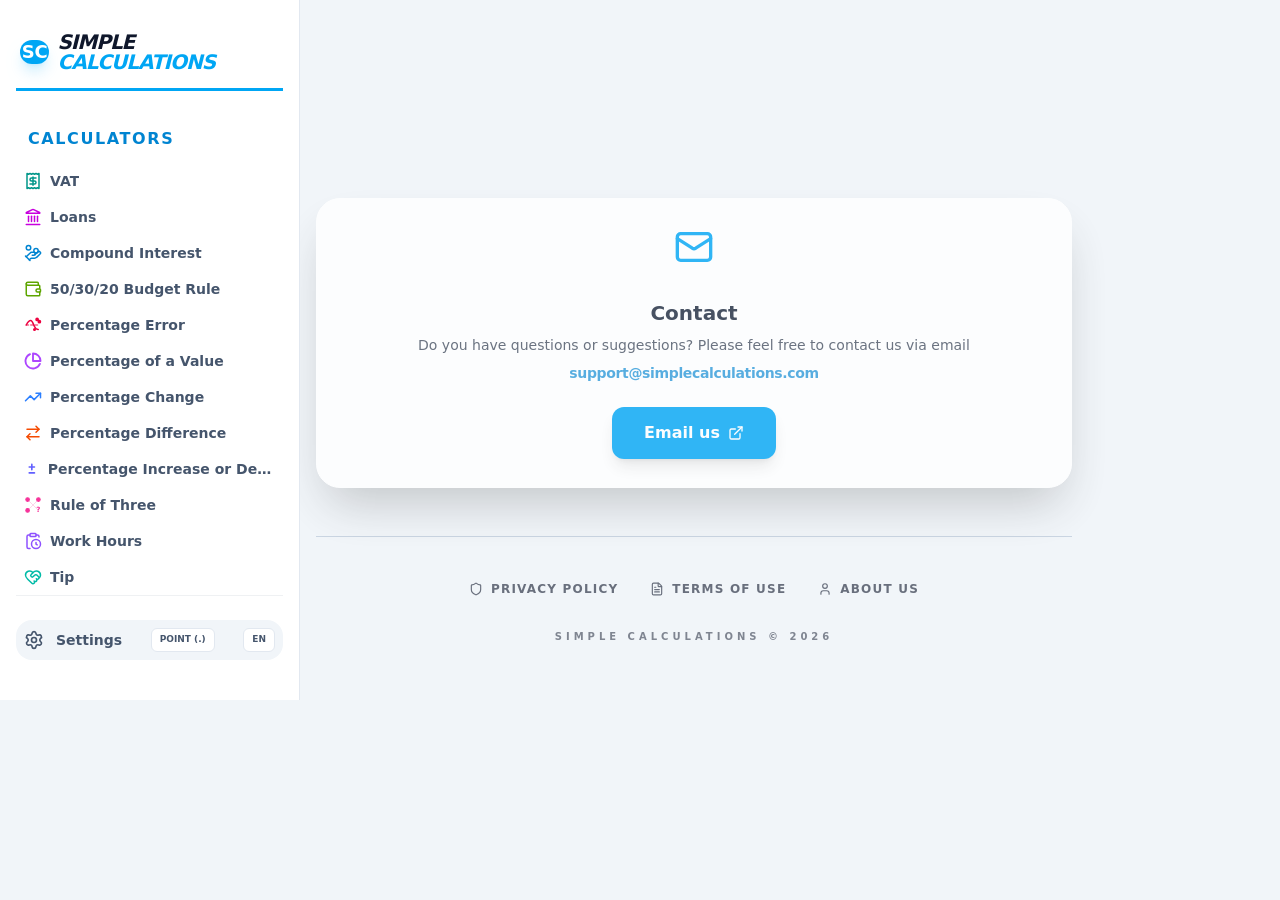
==== commit 6f6f8a01: "prueba aads" ====
--- a/index.html
+++ b/index.html
@@ -1,10 +1,29 @@
 <!doctype html>
 <html lang="en">
   <head>
+    <!-- Monetag In-Page Push (Banner) INOFENSIVOS, ALGUNOS ANÓNIMOS-->
+    <!-- <script>(function(s){s.dataset.zone='10972683',s.src='https://nap5k.com/tag.min.js'})([document.documentElement, document.body].filter(Boolean).pop().appendChild(document.createElement('script')))</script> -->
+     
     <meta charset="UTF-8" />
-    <link rel="icon" type="image/png" href="./favicon.png" />
+    <link rel="icon" type="image/png" href="/favicon.png" />
     <meta name="viewport" content="width=device-width, initial-scale=1.0" />
-    <title>simplecalculations.com</title>
+
+    <title>Simple Calculations | Quick help for your mathematical calculations</title>
+    <meta name="description" content="Free online calculators for everyday math: VAT, loans, percentages, rule of three, and more. Clean, fast, and easy to use tools for your daily calculations.">
+    
+    <!-- Opcional: Etiquetas Open Graph para que se vea bien en redes sociales -->
+    <meta property="og:title" content="Simple Calculations">
+    <meta property="og:description" content="The simplest way to calculate percentages, VAT, and financial math online.">
+    <meta property="og:url" content="https://www.simplecalculations.com/">
+
+    <!-- Metadatos de Facebook / Open Graph -->
+    <meta property="og:type" content="website">
+    <meta property="og:url" content="https://www.simplecalculations.com/">
+    <meta property="og:title" content="Simple Calculations | Quick help for your mathematical calculations">
+    <meta property="og:description" content="Free online calculators for everyday math: VAT, loans, percentages, rule of three, and more. Clean, fast, and easy to use tools for your daily calculations.">
+    <meta property="og:image" content="https://www.simplecalculations.com/og-image.jpg">
+    <meta property="og:image:width" content="1200">
+    <meta property="og:image:height" content="630">
     
     <!-- Script de AdSense -->
     <script async src="https://pagead2.googlesyndication.com/pagead/js/adsbygoogle.js?client=ca-pub-5806756990899811" crossorigin="anonymous"></script>
@@ -39,8 +58,8 @@
         color: #0ea5e9; /* sky-500 */
       }
     </style>
-    <script type="module" crossorigin src="./assets/index-BEQ5LndX.js"></script>
-    <link rel="stylesheet" crossorigin href="./assets/index-14Y_rPmg.css">
+    <script type="module" crossorigin src="/assets/index-BKyzDQux.js"></script>
+    <link rel="stylesheet" crossorigin href="/assets/index-DgCAMSvc.css">
   </head>
   <body>
     <div id="root">
--- a/assets/index-DgCAMSvc.css
+++ b/assets/index-DgCAMSvc.css
@@ -0,0 +1 @@
+@layer properties{@supports ((-webkit-hyphens:none) and (not (margin-trim:inline))) or ((-moz-orient:inline) and (not (color:rgb(from red r g b)))){*,:before,:after,::backdrop{--tw-translate-x:0;--tw-translate-y:0;--tw-translate-z:0;--tw-rotate-x:initial;--tw-rotate-y:initial;--tw-rotate-z:initial;--tw-skew-x:initial;--tw-skew-y:initial;--tw-space-y-reverse:0;--tw-border-style:solid;--tw-leading:initial;--tw-font-weight:initial;--tw-tracking:initial;--tw-shadow:0 0 #0000;--tw-shadow-color:initial;--tw-shadow-alpha:100%;--tw-inset-shadow:0 0 #0000;--tw-inset-shadow-color:initial;--tw-inset-shadow-alpha:100%;--tw-ring-color:initial;--tw-ring-shadow:0 0 #0000;--tw-inset-ring-color:initial;--tw-inset-ring-shadow:0 0 #0000;--tw-ring-inset:initial;--tw-ring-offset-width:0px;--tw-ring-offset-color:#fff;--tw-ring-offset-shadow:0 0 #0000;--tw-blur:initial;--tw-brightness:initial;--tw-contrast:initial;--tw-grayscale:initial;--tw-hue-rotate:initial;--tw-invert:initial;--tw-opacity:initial;--tw-saturate:initial;--tw-sepia:initial;--tw-drop-shadow:initial;--tw-drop-shadow-color:initial;--tw-drop-shadow-alpha:100%;--tw-drop-shadow-size:initial;--tw-backdrop-blur:initial;--tw-backdrop-brightness:initial;--tw-backdrop-contrast:initial;--tw-backdrop-grayscale:initial;--tw-backdrop-hue-rotate:initial;--tw-backdrop-invert:initial;--tw-backdrop-opacity:initial;--tw-backdrop-saturate:initial;--tw-backdrop-sepia:initial;--tw-duration:initial;--tw-ease:initial;--tw-scale-x:1;--tw-scale-y:1;--tw-scale-z:1}}}@layer theme{:root,:host{--font-sans:"Inter",ui-sans-serif,system-ui;--font-mono:ui-monospace,SFMono-Regular,Menlo,Monaco,Consolas,"Liberation Mono","Courier New",monospace;--color-red-500:oklch(63.7% .237 25.331);--color-orange-100:oklch(95.4% .038 75.164);--color-orange-400:oklch(75% .183 55.934);--color-orange-500:oklch(70.5% .213 47.604);--color-orange-600:oklch(64.6% .222 41.116);--color-orange-700:oklch(55.3% .195 38.402);--color-amber-100:oklch(96.2% .059 95.617);--color-amber-500:oklch(76.9% .188 70.08);--color-amber-600:oklch(66.6% .179 58.318);--color-lime-100:oklch(96.7% .067 122.328);--color-lime-400:oklch(84.1% .238 128.85);--color-lime-500:oklch(76.8% .233 130.85);--color-lime-600:oklch(64.8% .2 131.684);--color-green-500:oklch(72.3% .219 149.579);--color-green-700:oklch(52.7% .154 150.069);--color-emerald-50:oklch(97.9% .021 166.113);--color-emerald-100:oklch(95% .052 163.051);--color-emerald-200:oklch(90.5% .093 164.15);--color-emerald-400:oklch(76.5% .177 163.223);--color-emerald-500:oklch(69.6% .17 162.48);--color-emerald-600:oklch(59.6% .145 163.225);--color-emerald-700:oklch(50.8% .118 165.612);--color-teal-100:oklch(95.3% .051 180.801);--color-teal-400:oklch(77.7% .152 181.912);--color-teal-500:oklch(70.4% .14 182.503);--color-teal-600:oklch(60% .118 184.704);--color-teal-700:oklch(51.1% .096 186.391);--color-sky-100:oklch(95.1% .026 236.824);--color-sky-400:oklch(74.6% .16 232.661);--color-sky-500:oklch(68.5% .169 237.323);--color-sky-600:oklch(58.8% .158 241.966);--color-blue-100:oklch(93.2% .032 255.585);--color-blue-400:oklch(70.7% .165 254.624);--color-blue-500:oklch(62.3% .214 259.815);--color-blue-600:oklch(54.6% .245 262.881);--color-indigo-100:oklch(93% .034 272.788);--color-indigo-400:oklch(67.3% .182 276.935);--color-indigo-500:oklch(58.5% .233 277.117);--color-indigo-600:oklch(51.1% .262 276.966);--color-violet-100:oklch(94.3% .029 294.588);--color-violet-400:oklch(70.2% .183 293.541);--color-violet-500:oklch(60.6% .25 292.717);--color-violet-600:oklch(54.1% .281 293.009);--color-purple-100:oklch(94.6% .033 307.174);--color-purple-400:oklch(71.4% .203 305.504);--color-purple-500:oklch(62.7% .265 303.9);--color-purple-600:oklch(55.8% .288 302.321);--color-fuchsia-100:oklch(95.2% .037 318.852);--color-fuchsia-400:oklch(74% .238 322.16);--color-fuchsia-500:oklch(66.7% .295 322.15);--color-fuchsia-600:oklch(59.1% .293 322.896);--color-pink-100:oklch(94.8% .028 342.258);--color-pink-400:oklch(71.8% .202 349.761);--color-pink-500:oklch(65.6% .241 354.308);--color-pink-600:oklch(59.2% .249 .584);--color-rose-50:oklch(96.9% .015 12.422);--color-rose-100:oklch(94.1% .03 12.58);--color-rose-200:oklch(89.2% .058 10.001);--color-rose-400:oklch(71.2% .194 13.428);--color-rose-500:oklch(64.5% .246 16.439);--color-rose-600:oklch(58.6% .253 17.585);--color-rose-700:oklch(51.4% .222 16.935);--color-slate-50:oklch(98.4% .003 247.858);--color-slate-100:oklch(96.8% .007 247.896);--color-slate-200:oklch(92.9% .013 255.508);--color-slate-300:oklch(86.9% .022 252.894);--color-slate-400:oklch(70.4% .04 256.788);--color-slate-500:oklch(55.4% .046 257.417);--color-slate-600:oklch(44.6% .043 257.281);--color-slate-700:oklch(37.2% .044 257.287);--color-slate-800:oklch(27.9% .041 260.031);--color-slate-900:oklch(20.8% .042 265.755);--color-slate-950:oklch(12.9% .042 264.695);--color-black:#000;--color-white:#fff;--spacing:.25rem;--container-md:28rem;--container-2xl:42rem;--container-4xl:56rem;--container-5xl:64rem;--container-6xl:72rem;--text-xs:.75rem;--text-xs--line-height:calc(1/.75);--text-sm:.875rem;--text-sm--line-height:calc(1.25/.875);--text-base:1rem;--text-base--line-height: 1.5 ;--text-lg:1.125rem;--text-lg--line-height:calc(1.75/1.125);--text-xl:1.25rem;--text-xl--line-height:calc(1.75/1.25);--text-2xl:1.5rem;--text-2xl--line-height:calc(2/1.5);--text-3xl:1.875rem;--text-3xl--line-height: 1.2 ;--text-4xl:2.25rem;--text-4xl--line-height:calc(2.5/2.25);--text-6xl:3.75rem;--text-6xl--line-height:1;--font-weight-medium:500;--font-weight-semibold:600;--font-weight-bold:700;--font-weight-black:900;--tracking-tighter:-.05em;--tracking-tight:-.025em;--tracking-wide:.025em;--tracking-wider:.05em;--tracking-widest:.1em;--leading-tight:1.25;--leading-relaxed:1.625;--radius-sm:.25rem;--radius-md:.375rem;--radius-lg:.5rem;--radius-xl:.75rem;--radius-2xl:1rem;--radius-3xl:1.5rem;--ease-out:cubic-bezier(0,0,.2,1);--animate-pulse:pulse 2s cubic-bezier(.4,0,.6,1)infinite;--blur-sm:8px;--blur-md:12px;--blur-xl:24px;--default-transition-duration:.15s;--default-transition-timing-function:cubic-bezier(.4,0,.2,1);--default-font-family:var(--font-sans);--default-mono-font-family:var(--font-mono)}}@layer base{*,:after,:before,::backdrop{box-sizing:border-box;border:0 solid;margin:0;padding:0}::file-selector-button{box-sizing:border-box;border:0 solid;margin:0;padding:0}html,:host{-webkit-text-size-adjust:100%;-moz-tab-size:4;-o-tab-size:4;tab-size:4;line-height:1.5;font-family:var(--default-font-family,ui-sans-serif,system-ui,sans-serif,"Apple Color Emoji","Segoe UI Emoji","Segoe UI Symbol","Noto Color Emoji");font-feature-settings:var(--default-font-feature-settings,normal);font-variation-settings:var(--default-font-variation-settings,normal);-webkit-tap-highlight-color:transparent}hr{height:0;color:inherit;border-top-width:1px}abbr:where([title]){-webkit-text-decoration:underline dotted;text-decoration:underline dotted}h1,h2,h3,h4,h5,h6{font-size:inherit;font-weight:inherit}a{color:inherit;-webkit-text-decoration:inherit;text-decoration:inherit}b,strong{font-weight:bolder}code,kbd,samp,pre{font-family:var(--default-mono-font-family,ui-monospace,SFMono-Regular,Menlo,Monaco,Consolas,"Liberation Mono","Courier New",monospace);font-feature-settings:var(--default-mono-font-feature-settings,normal);font-variation-settings:var(--default-mono-font-variation-settings,normal);font-size:1em}small{font-size:80%}sub,sup{vertical-align:baseline;font-size:75%;line-height:0;position:relative}sub{bottom:-.25em}sup{top:-.5em}table{text-indent:0;border-color:inherit;border-collapse:collapse}:-moz-focusring{outline:auto}progress{vertical-align:baseline}summary{display:list-item}ol,ul,menu{list-style:none}img,svg,video,canvas,audio,iframe,embed,object{vertical-align:middle;display:block}img,video{max-width:100%;height:auto}button,input,select,optgroup,textarea{font:inherit;font-feature-settings:inherit;font-variation-settings:inherit;letter-spacing:inherit;color:inherit;opacity:1;background-color:#0000;border-radius:0}::file-selector-button{font:inherit;font-feature-settings:inherit;font-variation-settings:inherit;letter-spacing:inherit;color:inherit;opacity:1;background-color:#0000;border-radius:0}:where(select:is([multiple],[size])) optgroup{font-weight:bolder}:where(select:is([multiple],[size])) optgroup option{padding-inline-start:20px}::file-selector-button{margin-inline-end:4px}::-moz-placeholder{opacity:1}::placeholder{opacity:1}@supports (not (-webkit-appearance:-apple-pay-button)) or (contain-intrinsic-size:1px){::-moz-placeholder{color:currentColor}::placeholder{color:currentColor}@supports (color:color-mix(in lab,red,red)){::-moz-placeholder{color:color-mix(in oklab,currentcolor 50%,transparent)}::placeholder{color:color-mix(in oklab,currentcolor 50%,transparent)}}}textarea{resize:vertical}::-webkit-search-decoration{-webkit-appearance:none}::-webkit-date-and-time-value{min-height:1lh;text-align:inherit}::-webkit-datetime-edit{display:inline-flex}::-webkit-datetime-edit-fields-wrapper{padding:0}::-webkit-datetime-edit{padding-block:0}::-webkit-datetime-edit-year-field{padding-block:0}::-webkit-datetime-edit-month-field{padding-block:0}::-webkit-datetime-edit-day-field{padding-block:0}::-webkit-datetime-edit-hour-field{padding-block:0}::-webkit-datetime-edit-minute-field{padding-block:0}::-webkit-datetime-edit-second-field{padding-block:0}::-webkit-datetime-edit-millisecond-field{padding-block:0}::-webkit-datetime-edit-meridiem-field{padding-block:0}::-webkit-calendar-picker-indicator{line-height:1}:-moz-ui-invalid{box-shadow:none}button,input:where([type=button],[type=reset],[type=submit]){-webkit-appearance:button;-moz-appearance:button;appearance:button}::file-selector-button{-webkit-appearance:button;-moz-appearance:button;appearance:button}::-webkit-inner-spin-button{height:auto}::-webkit-outer-spin-button{height:auto}[hidden]:where(:not([hidden=until-found])){display:none!important}}@layer components;@layer utilities{.pointer-events-none{pointer-events:none}.visible{visibility:visible}.sr-only{clip-path:inset(50%);white-space:nowrap;border-width:0;width:1px;height:1px;margin:-1px;padding:0;position:absolute;overflow:hidden}.absolute{position:absolute}.fixed{position:fixed}.relative{position:relative}.sticky{position:sticky}.-inset-2{inset:calc(var(--spacing)*-2)}.inset-0{inset:calc(var(--spacing)*0)}.inset-y-0{inset-block:calc(var(--spacing)*0)}.-top-3{top:calc(var(--spacing)*-3)}.top-0{top:calc(var(--spacing)*0)}.top-4{top:calc(var(--spacing)*4)}.top-\[calc\(100\%-6px\)\]{top:calc(100% - 6px)}.-right-4{right:calc(var(--spacing)*-4)}.right-0{right:calc(var(--spacing)*0)}.right-2{right:calc(var(--spacing)*2)}.right-6{right:calc(var(--spacing)*6)}.-bottom-1{bottom:calc(var(--spacing)*-1)}.-bottom-4{bottom:calc(var(--spacing)*-4)}.bottom-0{bottom:calc(var(--spacing)*0)}.bottom-6{bottom:calc(var(--spacing)*6)}.-left-4{left:calc(var(--spacing)*-4)}.left-0{left:calc(var(--spacing)*0)}.left-6{left:calc(var(--spacing)*6)}.z-10{z-index:10}.z-40{z-index:40}.z-50{z-index:50}.z-\[60\]{z-index:60}.z-\[100\]{z-index:100}.z-\[200\]{z-index:200}.col-span-1{grid-column:span 1/span 1}.col-span-2{grid-column:span 2/span 2}.mx-auto{margin-inline:auto}.my-6{margin-block:calc(var(--spacing)*6)}.mt-1{margin-top:calc(var(--spacing)*1)}.mt-4{margin-top:calc(var(--spacing)*4)}.mt-5{margin-top:calc(var(--spacing)*5)}.mt-6{margin-top:calc(var(--spacing)*6)}.mt-8{margin-top:calc(var(--spacing)*8)}.mt-9{margin-top:calc(var(--spacing)*9)}.mt-10{margin-top:calc(var(--spacing)*10)}.mt-11{margin-top:calc(var(--spacing)*11)}.mt-auto{margin-top:auto}.mr-2{margin-right:calc(var(--spacing)*2)}.mb-0{margin-bottom:calc(var(--spacing)*0)}.mb-1{margin-bottom:calc(var(--spacing)*1)}.mb-2{margin-bottom:calc(var(--spacing)*2)}.mb-3{margin-bottom:calc(var(--spacing)*3)}.mb-4{margin-bottom:calc(var(--spacing)*4)}.mb-6{margin-bottom:calc(var(--spacing)*6)}.mb-8{margin-bottom:calc(var(--spacing)*8)}.mb-16{margin-bottom:calc(var(--spacing)*16)}.mb-\[2px\]{margin-bottom:2px}.ml-1{margin-left:calc(var(--spacing)*1)}.ml-2{margin-left:calc(var(--spacing)*2)}.ml-auto{margin-left:auto}.block{display:block}.flex{display:flex}.grid{display:grid}.hidden{display:none}.inline-block{display:inline-block}.inline-flex{display:inline-flex}.h-0\.5{height:calc(var(--spacing)*.5)}.h-1{height:calc(var(--spacing)*1)}.h-1\.5{height:calc(var(--spacing)*1.5)}.h-3\.5{height:calc(var(--spacing)*3.5)}.h-4{height:calc(var(--spacing)*4)}.h-6{height:calc(var(--spacing)*6)}.h-7{height:calc(var(--spacing)*7)}.h-12{height:calc(var(--spacing)*12)}.h-13{height:calc(var(--spacing)*13)}.h-full{height:100%}.max-h-40{max-height:calc(var(--spacing)*40)}.max-h-\[85vh\]{max-height:85vh}.min-h-\[40px\]{min-height:40px}.min-h-\[800px\]{min-height:800px}.min-h-screen{min-height:100vh}.w-0{width:calc(var(--spacing)*0)}.w-3\.5{width:calc(var(--spacing)*3.5)}.w-5{width:calc(var(--spacing)*5)}.w-6{width:calc(var(--spacing)*6)}.w-8{width:calc(var(--spacing)*8)}.w-10{width:calc(var(--spacing)*10)}.w-12{width:calc(var(--spacing)*12)}.w-13{width:calc(var(--spacing)*13)}.w-48{width:calc(var(--spacing)*48)}.w-79{width:calc(var(--spacing)*79)}.w-80{width:calc(var(--spacing)*80)}.w-full{width:100%}.max-w-2xl{max-width:var(--container-2xl)}.max-w-4xl{max-width:var(--container-4xl)}.max-w-5xl{max-width:var(--container-5xl)}.max-w-6xl{max-width:var(--container-6xl)}.max-w-\[1600px\]{max-width:1600px}.max-w-md{max-width:var(--container-md)}.flex-1{flex:1}.flex-shrink-0,.shrink-0{flex-shrink:0}.flex-grow{flex-grow:1}.-translate-x-10{--tw-translate-x:calc(var(--spacing)*-10);translate:var(--tw-translate-x)var(--tw-translate-y)}.-translate-x-full{--tw-translate-x:-100%;translate:var(--tw-translate-x)var(--tw-translate-y)}.translate-x-0{--tw-translate-x:calc(var(--spacing)*0);translate:var(--tw-translate-x)var(--tw-translate-y)}.rotate-12{rotate:12deg}.rotate-180{rotate:180deg}.transform{transform:var(--tw-rotate-x,)var(--tw-rotate-y,)var(--tw-rotate-z,)var(--tw-skew-x,)var(--tw-skew-y,)}.animate-pulse{animation:var(--animate-pulse)}.cursor-default{cursor:default}.cursor-pointer{cursor:pointer}.grid-cols-1{grid-template-columns:repeat(1,minmax(0,1fr))}.grid-cols-2{grid-template-columns:repeat(2,minmax(0,1fr))}.flex-col{flex-direction:column}.flex-row{flex-direction:row}.flex-row-reverse{flex-direction:row-reverse}.flex-wrap{flex-wrap:wrap}.items-center{align-items:center}.items-end{align-items:flex-end}.items-start{align-items:flex-start}.justify-between{justify-content:space-between}.justify-center{justify-content:center}.justify-end{justify-content:flex-end}.justify-start{justify-content:flex-start}.gap-1{gap:calc(var(--spacing)*1)}.gap-1\.5{gap:calc(var(--spacing)*1.5)}.gap-2{gap:calc(var(--spacing)*2)}.gap-3{gap:calc(var(--spacing)*3)}.gap-4{gap:calc(var(--spacing)*4)}.gap-6{gap:calc(var(--spacing)*6)}.gap-8{gap:calc(var(--spacing)*8)}:where(.space-y-0>:not(:last-child)){--tw-space-y-reverse:0;margin-block-start:calc(calc(var(--spacing)*0)*var(--tw-space-y-reverse));margin-block-end:calc(calc(var(--spacing)*0)*calc(1 - var(--tw-space-y-reverse)))}:where(.space-y-1>:not(:last-child)){--tw-space-y-reverse:0;margin-block-start:calc(calc(var(--spacing)*1)*var(--tw-space-y-reverse));margin-block-end:calc(calc(var(--spacing)*1)*calc(1 - var(--tw-space-y-reverse)))}:where(.space-y-2>:not(:last-child)){--tw-space-y-reverse:0;margin-block-start:calc(calc(var(--spacing)*2)*var(--tw-space-y-reverse));margin-block-end:calc(calc(var(--spacing)*2)*calc(1 - var(--tw-space-y-reverse)))}:where(.space-y-3>:not(:last-child)){--tw-space-y-reverse:0;margin-block-start:calc(calc(var(--spacing)*3)*var(--tw-space-y-reverse));margin-block-end:calc(calc(var(--spacing)*3)*calc(1 - var(--tw-space-y-reverse)))}:where(.space-y-4>:not(:last-child)){--tw-space-y-reverse:0;margin-block-start:calc(calc(var(--spacing)*4)*var(--tw-space-y-reverse));margin-block-end:calc(calc(var(--spacing)*4)*calc(1 - var(--tw-space-y-reverse)))}:where(.space-y-6>:not(:last-child)){--tw-space-y-reverse:0;margin-block-start:calc(calc(var(--spacing)*6)*var(--tw-space-y-reverse));margin-block-end:calc(calc(var(--spacing)*6)*calc(1 - var(--tw-space-y-reverse)))}:where(.space-y-8>:not(:last-child)){--tw-space-y-reverse:0;margin-block-start:calc(calc(var(--spacing)*8)*var(--tw-space-y-reverse));margin-block-end:calc(calc(var(--spacing)*8)*calc(1 - var(--tw-space-y-reverse)))}:where(.space-y-12>:not(:last-child)){--tw-space-y-reverse:0;margin-block-start:calc(calc(var(--spacing)*12)*var(--tw-space-y-reverse));margin-block-end:calc(calc(var(--spacing)*12)*calc(1 - var(--tw-space-y-reverse)))}.gap-y-1{row-gap:calc(var(--spacing)*1)}.truncate{text-overflow:ellipsis;white-space:nowrap;overflow:hidden}.overflow-hidden{overflow:hidden}.overflow-visible{overflow:visible}.overflow-y-auto{overflow-y:auto}.rounded-2xl{border-radius:var(--radius-2xl)}.rounded-3xl{border-radius:var(--radius-3xl)}.rounded-\[1\.5rem\]{border-radius:1.5rem}.rounded-\[1rem\]{border-radius:1rem}.rounded-\[2rem\]{border-radius:2rem}.rounded-\[3rem\]{border-radius:3rem}.rounded-full{border-radius:3.40282e38px}.rounded-lg{border-radius:var(--radius-lg)}.rounded-md{border-radius:var(--radius-md)}.rounded-sm{border-radius:var(--radius-sm)}.rounded-xl{border-radius:var(--radius-xl)}.border{border-style:var(--tw-border-style);border-width:1px}.border-0{border-style:var(--tw-border-style);border-width:0}.border-1{border-style:var(--tw-border-style);border-width:1px}.border-2{border-style:var(--tw-border-style);border-width:2px}.border-t{border-top-style:var(--tw-border-style);border-top-width:1px}.border-r{border-right-style:var(--tw-border-style);border-right-width:1px}.border-b{border-bottom-style:var(--tw-border-style);border-bottom-width:1px}.border-b-3{border-bottom-style:var(--tw-border-style);border-bottom-width:3px}.border-l-4{border-left-style:var(--tw-border-style);border-left-width:4px}.border-dashed{--tw-border-style:dashed;border-style:dashed}.border-black\/5{border-color:#0000000d}@supports (color:color-mix(in lab,red,red)){.border-black\/5{border-color:color-mix(in oklab,var(--color-black)5%,transparent)}}.border-blue-600{border-color:var(--color-blue-600)}.border-current{border-color:currentColor}.border-emerald-200{border-color:var(--color-emerald-200)}.border-fuchsia-500{border-color:var(--color-fuchsia-500)}.border-green-500\/20{border-color:#00c75833}@supports (color:color-mix(in lab,red,red)){.border-green-500\/20{border-color:color-mix(in oklab,var(--color-green-500)20%,transparent)}}.border-indigo-600{border-color:var(--color-indigo-600)}.border-lime-500{border-color:var(--color-lime-500)}.border-orange-600{border-color:var(--color-orange-600)}.border-pink-500{border-color:var(--color-pink-500)}.border-purple-500{border-color:var(--color-purple-500)}.border-purple-600{border-color:var(--color-purple-600)}.border-red-500\/20{border-color:#fb2c3633}@supports (color:color-mix(in lab,red,red)){.border-red-500\/20{border-color:color-mix(in oklab,var(--color-red-500)20%,transparent)}}.border-rose-200{border-color:var(--color-rose-200)}.border-rose-500\/20{border-color:#ff235733}@supports (color:color-mix(in lab,red,red)){.border-rose-500\/20{border-color:color-mix(in oklab,var(--color-rose-500)20%,transparent)}}.border-rose-600{border-color:var(--color-rose-600)}.border-sky-500{border-color:var(--color-sky-500)}.border-sky-500\/10{border-color:#00a5ef1a}@supports (color:color-mix(in lab,red,red)){.border-sky-500\/10{border-color:color-mix(in oklab,var(--color-sky-500)10%,transparent)}}.border-sky-600{border-color:var(--color-sky-600)}.border-slate-100{border-color:var(--color-slate-100)}.border-slate-200{border-color:var(--color-slate-200)}.border-slate-200\/60{border-color:#e2e8f099}@supports (color:color-mix(in lab,red,red)){.border-slate-200\/60{border-color:color-mix(in oklab,var(--color-slate-200)60%,transparent)}}.border-slate-300{border-color:var(--color-slate-300)}.border-slate-500\/10{border-color:#62748e1a}@supports (color:color-mix(in lab,red,red)){.border-slate-500\/10{border-color:color-mix(in oklab,var(--color-slate-500)10%,transparent)}}.border-slate-600{border-color:var(--color-slate-600)}.border-slate-700{border-color:var(--color-slate-700)}.border-slate-800{border-color:var(--color-slate-800)}.border-slate-800\/10{border-color:#1d293d1a}@supports (color:color-mix(in lab,red,red)){.border-slate-800\/10{border-color:color-mix(in oklab,var(--color-slate-800)10%,transparent)}}.border-teal-500{border-color:var(--color-teal-500)}.border-teal-600{border-color:var(--color-teal-600)}.border-transparent{border-color:#0000}.border-violet-500{border-color:var(--color-violet-500)}.border-white{border-color:var(--color-white)}.bg-amber-100{background-color:var(--color-amber-100)}.bg-amber-500\/20{background-color:#f99c0033}@supports (color:color-mix(in lab,red,red)){.bg-amber-500\/20{background-color:color-mix(in oklab,var(--color-amber-500)20%,transparent)}}.bg-amber-600\/30{background-color:#dd74004d}@supports (color:color-mix(in lab,red,red)){.bg-amber-600\/30{background-color:color-mix(in oklab,var(--color-amber-600)30%,transparent)}}.bg-blue-100{background-color:var(--color-blue-100)}.bg-blue-500\/20{background-color:#3080ff33}@supports (color:color-mix(in lab,red,red)){.bg-blue-500\/20{background-color:color-mix(in oklab,var(--color-blue-500)20%,transparent)}}.bg-blue-600{background-color:var(--color-blue-600)}.bg-blue-600\/30{background-color:#155dfc4d}@supports (color:color-mix(in lab,red,red)){.bg-blue-600\/30{background-color:color-mix(in oklab,var(--color-blue-600)30%,transparent)}}.bg-emerald-50{background-color:var(--color-emerald-50)}.bg-emerald-100{background-color:var(--color-emerald-100)}.bg-emerald-500{background-color:var(--color-emerald-500)}.bg-emerald-500\/10{background-color:#00bb7f1a}@supports (color:color-mix(in lab,red,red)){.bg-emerald-500\/10{background-color:color-mix(in oklab,var(--color-emerald-500)10%,transparent)}}.bg-emerald-500\/20{background-color:#00bb7f33}@supports (color:color-mix(in lab,red,red)){.bg-emerald-500\/20{background-color:color-mix(in oklab,var(--color-emerald-500)20%,transparent)}}.bg-emerald-500\/30{background-color:#00bb7f4d}@supports (color:color-mix(in lab,red,red)){.bg-emerald-500\/30{background-color:color-mix(in oklab,var(--color-emerald-500)30%,transparent)}}.bg-emerald-600{background-color:var(--color-emerald-600)}.bg-fuchsia-100{background-color:var(--color-fuchsia-100)}.bg-fuchsia-400{background-color:var(--color-fuchsia-400)}.bg-fuchsia-500{background-color:var(--color-fuchsia-500)}.bg-fuchsia-500\/20{background-color:#e12afb33}@supports (color:color-mix(in lab,red,red)){.bg-fuchsia-500\/20{background-color:color-mix(in oklab,var(--color-fuchsia-500)20%,transparent)}}.bg-fuchsia-600{background-color:var(--color-fuchsia-600)}.bg-fuchsia-600\/30{background-color:#c600db4d}@supports (color:color-mix(in lab,red,red)){.bg-fuchsia-600\/30{background-color:color-mix(in oklab,var(--color-fuchsia-600)30%,transparent)}}.bg-green-500{background-color:var(--color-green-500)}.bg-green-500\/30{background-color:#00c7584d}@supports (color:color-mix(in lab,red,red)){.bg-green-500\/30{background-color:color-mix(in oklab,var(--color-green-500)30%,transparent)}}.bg-green-500\/80{background-color:#00c758cc}@supports (color:color-mix(in lab,red,red)){.bg-green-500\/80{background-color:color-mix(in oklab,var(--color-green-500)80%,transparent)}}.bg-indigo-100{background-color:var(--color-indigo-100)}.bg-indigo-500\/20{background-color:#625fff33}@supports (color:color-mix(in lab,red,red)){.bg-indigo-500\/20{background-color:color-mix(in oklab,var(--color-indigo-500)20%,transparent)}}.bg-indigo-600{background-color:var(--color-indigo-600)}.bg-indigo-600\/30{background-color:#4f39f64d}@supports (color:color-mix(in lab,red,red)){.bg-indigo-600\/30{background-color:color-mix(in oklab,var(--color-indigo-600)30%,transparent)}}.bg-lime-100{background-color:var(--color-lime-100)}.bg-lime-500{background-color:var(--color-lime-500)}.bg-lime-500\/20{background-color:#80cd0033}@supports (color:color-mix(in lab,red,red)){.bg-lime-500\/20{background-color:color-mix(in oklab,var(--color-lime-500)20%,transparent)}}.bg-lime-600{background-color:var(--color-lime-600)}.bg-lime-600\/30{background-color:#62a4004d}@supports (color:color-mix(in lab,red,red)){.bg-lime-600\/30{background-color:color-mix(in oklab,var(--color-lime-600)30%,transparent)}}.bg-orange-100{background-color:var(--color-orange-100)}.bg-orange-400{background-color:var(--color-orange-400)}.bg-orange-500\/20{background-color:#fe6e0033}@supports (color:color-mix(in lab,red,red)){.bg-orange-500\/20{background-color:color-mix(in oklab,var(--color-orange-500)20%,transparent)}}.bg-orange-600{background-color:var(--color-orange-600)}.bg-orange-700{background-color:var(--color-orange-700)}.bg-pink-100{background-color:var(--color-pink-100)}.bg-pink-500{background-color:var(--color-pink-500)}.bg-pink-500\/20{background-color:#f6339a33}@supports (color:color-mix(in lab,red,red)){.bg-pink-500\/20{background-color:color-mix(in oklab,var(--color-pink-500)20%,transparent)}}.bg-pink-600\/30{background-color:#e300764d}@supports (color:color-mix(in lab,red,red)){.bg-pink-600\/30{background-color:color-mix(in oklab,var(--color-pink-600)30%,transparent)}}.bg-purple-100{background-color:var(--color-purple-100)}.bg-purple-500\/20{background-color:#ac4bff33}@supports (color:color-mix(in lab,red,red)){.bg-purple-500\/20{background-color:color-mix(in oklab,var(--color-purple-500)20%,transparent)}}.bg-purple-600{background-color:var(--color-purple-600)}.bg-purple-600\/30{background-color:#9810fa4d}@supports (color:color-mix(in lab,red,red)){.bg-purple-600\/30{background-color:color-mix(in oklab,var(--color-purple-600)30%,transparent)}}.bg-red-500{background-color:var(--color-red-500)}.bg-red-500\/10{background-color:#fb2c361a}@supports (color:color-mix(in lab,red,red)){.bg-red-500\/10{background-color:color-mix(in oklab,var(--color-red-500)10%,transparent)}}.bg-rose-50{background-color:var(--color-rose-50)}.bg-rose-100{background-color:var(--color-rose-100)}.bg-rose-400{background-color:var(--color-rose-400)}.bg-rose-500{background-color:var(--color-rose-500)}.bg-rose-500\/10{background-color:#ff23571a}@supports (color:color-mix(in lab,red,red)){.bg-rose-500\/10{background-color:color-mix(in oklab,var(--color-rose-500)10%,transparent)}}.bg-rose-500\/20{background-color:#ff235733}@supports (color:color-mix(in lab,red,red)){.bg-rose-500\/20{background-color:color-mix(in oklab,var(--color-rose-500)20%,transparent)}}.bg-rose-600{background-color:var(--color-rose-600)}.bg-rose-600\/30{background-color:#e700444d}@supports (color:color-mix(in lab,red,red)){.bg-rose-600\/30{background-color:color-mix(in oklab,var(--color-rose-600)30%,transparent)}}.bg-rose-700{background-color:var(--color-rose-700)}.bg-sky-100{background-color:var(--color-sky-100)}.bg-sky-400{background-color:var(--color-sky-400)}.bg-sky-500{background-color:var(--color-sky-500)}.bg-sky-500\/10{background-color:#00a5ef1a}@supports (color:color-mix(in lab,red,red)){.bg-sky-500\/10{background-color:color-mix(in oklab,var(--color-sky-500)10%,transparent)}}.bg-sky-500\/20{background-color:#00a5ef33}@supports (color:color-mix(in lab,red,red)){.bg-sky-500\/20{background-color:color-mix(in oklab,var(--color-sky-500)20%,transparent)}}.bg-sky-600{background-color:var(--color-sky-600)}.bg-sky-600\/30{background-color:#0084cc4d}@supports (color:color-mix(in lab,red,red)){.bg-sky-600\/30{background-color:color-mix(in oklab,var(--color-sky-600)30%,transparent)}}.bg-slate-50{background-color:var(--color-slate-50)}.bg-slate-100{background-color:var(--color-slate-100)}.bg-slate-100\/50{background-color:#f1f5f980}@supports (color:color-mix(in lab,red,red)){.bg-slate-100\/50{background-color:color-mix(in oklab,var(--color-slate-100)50%,transparent)}}.bg-slate-200{background-color:var(--color-slate-200)}.bg-slate-400{background-color:var(--color-slate-400)}.bg-slate-500\/5{background-color:#62748e0d}@supports (color:color-mix(in lab,red,red)){.bg-slate-500\/5{background-color:color-mix(in oklab,var(--color-slate-500)5%,transparent)}}.bg-slate-800{background-color:var(--color-slate-800)}.bg-slate-800\/50{background-color:#1d293d80}@supports (color:color-mix(in lab,red,red)){.bg-slate-800\/50{background-color:color-mix(in oklab,var(--color-slate-800)50%,transparent)}}.bg-slate-900{background-color:var(--color-slate-900)}.bg-slate-900\/40{background-color:#0f172b66}@supports (color:color-mix(in lab,red,red)){.bg-slate-900\/40{background-color:color-mix(in oklab,var(--color-slate-900)40%,transparent)}}.bg-slate-900\/50{background-color:#0f172b80}@supports (color:color-mix(in lab,red,red)){.bg-slate-900\/50{background-color:color-mix(in oklab,var(--color-slate-900)50%,transparent)}}.bg-slate-900\/60{background-color:#0f172b99}@supports (color:color-mix(in lab,red,red)){.bg-slate-900\/60{background-color:color-mix(in oklab,var(--color-slate-900)60%,transparent)}}.bg-slate-900\/95{background-color:#0f172bf2}@supports (color:color-mix(in lab,red,red)){.bg-slate-900\/95{background-color:color-mix(in oklab,var(--color-slate-900)95%,transparent)}}.bg-slate-950{background-color:var(--color-slate-950)}.bg-slate-950\/40{background-color:#02061866}@supports (color:color-mix(in lab,red,red)){.bg-slate-950\/40{background-color:color-mix(in oklab,var(--color-slate-950)40%,transparent)}}.bg-slate-950\/60{background-color:#02061899}@supports (color:color-mix(in lab,red,red)){.bg-slate-950\/60{background-color:color-mix(in oklab,var(--color-slate-950)60%,transparent)}}.bg-slate-950\/80{background-color:#020618cc}@supports (color:color-mix(in lab,red,red)){.bg-slate-950\/80{background-color:color-mix(in oklab,var(--color-slate-950)80%,transparent)}}.bg-teal-100{background-color:var(--color-teal-100)}.bg-teal-400{background-color:var(--color-teal-400)}.bg-teal-500{background-color:var(--color-teal-500)}.bg-teal-500\/20{background-color:#00baa733}@supports (color:color-mix(in lab,red,red)){.bg-teal-500\/20{background-color:color-mix(in oklab,var(--color-teal-500)20%,transparent)}}.bg-teal-600\/30{background-color:#0095884d}@supports (color:color-mix(in lab,red,red)){.bg-teal-600\/30{background-color:color-mix(in oklab,var(--color-teal-600)30%,transparent)}}.bg-teal-700{background-color:var(--color-teal-700)}.bg-violet-100{background-color:var(--color-violet-100)}.bg-violet-500\/20{background-color:#8d54ff33}@supports (color:color-mix(in lab,red,red)){.bg-violet-500\/20{background-color:color-mix(in oklab,var(--color-violet-500)20%,transparent)}}.bg-violet-500\/30{background-color:#8d54ff4d}@supports (color:color-mix(in lab,red,red)){.bg-violet-500\/30{background-color:color-mix(in oklab,var(--color-violet-500)30%,transparent)}}.bg-violet-600{background-color:var(--color-violet-600)}.bg-violet-600\/30{background-color:#7f22fe4d}@supports (color:color-mix(in lab,red,red)){.bg-violet-600\/30{background-color:color-mix(in oklab,var(--color-violet-600)30%,transparent)}}.bg-white{background-color:var(--color-white)}.bg-white\/10{background-color:#ffffff1a}@supports (color:color-mix(in lab,red,red)){.bg-white\/10{background-color:color-mix(in oklab,var(--color-white)10%,transparent)}}.bg-white\/80{background-color:#fffc}@supports (color:color-mix(in lab,red,red)){.bg-white\/80{background-color:color-mix(in oklab,var(--color-white)80%,transparent)}}.bg-white\/95{background-color:#fffffff2}@supports (color:color-mix(in lab,red,red)){.bg-white\/95{background-color:color-mix(in oklab,var(--color-white)95%,transparent)}}.fill-rose-500{fill:var(--color-rose-500)}.object-cover{-o-object-fit:cover;object-fit:cover}.p-0{padding:calc(var(--spacing)*0)}.p-0\.5{padding:calc(var(--spacing)*.5)}.p-1{padding:calc(var(--spacing)*1)}.p-2{padding:calc(var(--spacing)*2)}.p-2\.5{padding:calc(var(--spacing)*2.5)}.p-3{padding:calc(var(--spacing)*3)}.p-4{padding:calc(var(--spacing)*4)}.p-5{padding:calc(var(--spacing)*5)}.p-6{padding:calc(var(--spacing)*6)}.p-8{padding:calc(var(--spacing)*8)}.p-10{padding:calc(var(--spacing)*10)}.px-1{padding-inline:calc(var(--spacing)*1)}.px-2{padding-inline:calc(var(--spacing)*2)}.px-3{padding-inline:calc(var(--spacing)*3)}.px-4{padding-inline:calc(var(--spacing)*4)}.px-5{padding-inline:calc(var(--spacing)*5)}.px-8{padding-inline:calc(var(--spacing)*8)}.py-0{padding-block:calc(var(--spacing)*0)}.py-1{padding-block:calc(var(--spacing)*1)}.py-2{padding-block:calc(var(--spacing)*2)}.py-2\.5{padding-block:calc(var(--spacing)*2.5)}.py-3{padding-block:calc(var(--spacing)*3)}.py-3\.5{padding-block:calc(var(--spacing)*3.5)}.py-4{padding-block:calc(var(--spacing)*4)}.pt-1{padding-top:calc(var(--spacing)*1)}.pt-1\.5{padding-top:calc(var(--spacing)*1.5)}.pt-2{padding-top:calc(var(--spacing)*2)}.pt-6{padding-top:calc(var(--spacing)*6)}.pt-11{padding-top:calc(var(--spacing)*11)}.pr-2{padding-right:calc(var(--spacing)*2)}.pr-8{padding-right:calc(var(--spacing)*8)}.pb-2{padding-bottom:calc(var(--spacing)*2)}.pb-10{padding-bottom:calc(var(--spacing)*10)}.text-center{text-align:center}.text-justify{text-align:justify}.text-left{text-align:left}.text-right{text-align:right}.text-start{text-align:start}.font-mono{font-family:var(--font-mono)}.text-2xl{font-size:var(--text-2xl);line-height:var(--tw-leading,var(--text-2xl--line-height))}.text-3xl{font-size:var(--text-3xl);line-height:var(--tw-leading,var(--text-3xl--line-height))}.text-4xl{font-size:var(--text-4xl);line-height:var(--tw-leading,var(--text-4xl--line-height))}.text-base{font-size:var(--text-base);line-height:var(--tw-leading,var(--text-base--line-height))}.text-lg{font-size:var(--text-lg);line-height:var(--tw-leading,var(--text-lg--line-height))}.text-sm{font-size:var(--text-sm);line-height:var(--tw-leading,var(--text-sm--line-height))}.text-xl{font-size:var(--text-xl);line-height:var(--tw-leading,var(--text-xl--line-height))}.text-xs{font-size:var(--text-xs);line-height:var(--tw-leading,var(--text-xs--line-height))}.text-\[8px\]{font-size:8px}.text-\[9px\]{font-size:9px}.text-\[10px\]{font-size:10px}.text-\[11px\]{font-size:11px}.text-\[12px\]{font-size:12px}.text-\[13px\]{font-size:13px}.text-\[14px\]{font-size:14px}.text-\[15px\]{font-size:15px}.text-\[16px\]{font-size:16px}.text-\[20px\]{font-size:20px}.leading-none{--tw-leading:1;line-height:1}.leading-relaxed{--tw-leading:var(--leading-relaxed);line-height:var(--leading-relaxed)}.leading-tight{--tw-leading:var(--leading-tight);line-height:var(--leading-tight)}.font-black{--tw-font-weight:var(--font-weight-black);font-weight:var(--font-weight-black)}.font-bold{--tw-font-weight:var(--font-weight-bold);font-weight:var(--font-weight-bold)}.font-medium{--tw-font-weight:var(--font-weight-medium);font-weight:var(--font-weight-medium)}.font-semibold{--tw-font-weight:var(--font-weight-semibold);font-weight:var(--font-weight-semibold)}.tracking-\[0\.1em\]{--tw-tracking:.1em;letter-spacing:.1em}.tracking-\[0\.2em\]{--tw-tracking:.2em;letter-spacing:.2em}.tracking-\[0\.4em\]{--tw-tracking:.4em;letter-spacing:.4em}.tracking-\[0\.05em\]{--tw-tracking:.05em;letter-spacing:.05em}.tracking-tight{--tw-tracking:var(--tracking-tight);letter-spacing:var(--tracking-tight)}.tracking-tighter{--tw-tracking:var(--tracking-tighter);letter-spacing:var(--tracking-tighter)}.tracking-wide{--tw-tracking:var(--tracking-wide);letter-spacing:var(--tracking-wide)}.tracking-wider{--tw-tracking:var(--tracking-wider);letter-spacing:var(--tracking-wider)}.tracking-widest{--tw-tracking:var(--tracking-widest);letter-spacing:var(--tracking-widest)}.whitespace-pre-line{white-space:pre-line}.text-blue-500{color:var(--color-blue-500)}.text-emerald-400{color:var(--color-emerald-400)}.text-emerald-600{color:var(--color-emerald-600)}.text-emerald-700{color:var(--color-emerald-700)}.text-fuchsia-400{color:var(--color-fuchsia-400)}.text-fuchsia-600{color:var(--color-fuchsia-600)}.text-indigo-500{color:var(--color-indigo-500)}.text-inherit{color:inherit}.text-lime-400{color:var(--color-lime-400)}.text-lime-600{color:var(--color-lime-600)}.text-orange-400{color:var(--color-orange-400)}.text-orange-600{color:var(--color-orange-600)}.text-pink-500{color:var(--color-pink-500)}.text-purple-400{color:var(--color-purple-400)}.text-purple-500{color:var(--color-purple-500)}.text-purple-600{color:var(--color-purple-600)}.text-red-500{color:var(--color-red-500)}.text-rose-400{color:var(--color-rose-400)}.text-rose-500{color:var(--color-rose-500)}.text-rose-600{color:var(--color-rose-600)}.text-rose-700{color:var(--color-rose-700)}.text-sky-400{color:var(--color-sky-400)}.text-sky-500{color:var(--color-sky-500)}.text-sky-600{color:var(--color-sky-600)}.text-slate-200{color:var(--color-slate-200)}.text-slate-300{color:var(--color-slate-300)}.text-slate-400{color:var(--color-slate-400)}.text-slate-500{color:var(--color-slate-500)}.text-slate-600{color:var(--color-slate-600)}.text-slate-700{color:var(--color-slate-700)}.text-slate-800{color:var(--color-slate-800)}.text-slate-900{color:var(--color-slate-900)}.text-slate-950{color:var(--color-slate-950)}.text-teal-400{color:var(--color-teal-400)}.text-teal-500{color:var(--color-teal-500)}.text-teal-600{color:var(--color-teal-600)}.text-violet-500{color:var(--color-violet-500)}.text-white{color:var(--color-white)}.uppercase{text-transform:uppercase}.italic{font-style:italic}.opacity-0{opacity:0}.opacity-10{opacity:.1}.opacity-20{opacity:.2}.opacity-30{opacity:.3}.opacity-50{opacity:.5}.opacity-60{opacity:.6}.opacity-70{opacity:.7}.opacity-80{opacity:.8}.opacity-90{opacity:.9}.opacity-100{opacity:1}.shadow{--tw-shadow:0 1px 3px 0 var(--tw-shadow-color,#0000001a),0 1px 2px -1px var(--tw-shadow-color,#0000001a);box-shadow:var(--tw-inset-shadow),var(--tw-inset-ring-shadow),var(--tw-ring-offset-shadow),var(--tw-ring-shadow),var(--tw-shadow)}.shadow-2xl{--tw-shadow:0 25px 50px -12px var(--tw-shadow-color,#00000040);box-shadow:var(--tw-inset-shadow),var(--tw-inset-ring-shadow),var(--tw-ring-offset-shadow),var(--tw-ring-shadow),var(--tw-shadow)}.shadow-inner{--tw-shadow:inset 0 2px 4px 0 var(--tw-shadow-color,#0000000d);box-shadow:var(--tw-inset-shadow),var(--tw-inset-ring-shadow),var(--tw-ring-offset-shadow),var(--tw-ring-shadow),var(--tw-shadow)}.shadow-lg{--tw-shadow:0 10px 15px -3px var(--tw-shadow-color,#0000001a),0 4px 6px -4px var(--tw-shadow-color,#0000001a);box-shadow:var(--tw-inset-shadow),var(--tw-inset-ring-shadow),var(--tw-ring-offset-shadow),var(--tw-ring-shadow),var(--tw-shadow)}.shadow-md{--tw-shadow:0 4px 6px -1px var(--tw-shadow-color,#0000001a),0 2px 4px -2px var(--tw-shadow-color,#0000001a);box-shadow:var(--tw-inset-shadow),var(--tw-inset-ring-shadow),var(--tw-ring-offset-shadow),var(--tw-ring-shadow),var(--tw-shadow)}.shadow-sm{--tw-shadow:0 1px 3px 0 var(--tw-shadow-color,#0000001a),0 1px 2px -1px var(--tw-shadow-color,#0000001a);box-shadow:var(--tw-inset-shadow),var(--tw-inset-ring-shadow),var(--tw-ring-offset-shadow),var(--tw-ring-shadow),var(--tw-shadow)}.shadow-xl{--tw-shadow:0 20px 25px -5px var(--tw-shadow-color,#0000001a),0 8px 10px -6px var(--tw-shadow-color,#0000001a);box-shadow:var(--tw-inset-shadow),var(--tw-inset-ring-shadow),var(--tw-ring-offset-shadow),var(--tw-ring-shadow),var(--tw-shadow)}.shadow-blue-500\/40{--tw-shadow-color:#3080ff66}@supports (color:color-mix(in lab,red,red)){.shadow-blue-500\/40{--tw-shadow-color:color-mix(in oklab,color-mix(in oklab,var(--color-blue-500)40%,transparent)var(--tw-shadow-alpha),transparent)}}.shadow-emerald-500\/40{--tw-shadow-color:#00bb7f66}@supports (color:color-mix(in lab,red,red)){.shadow-emerald-500\/40{--tw-shadow-color:color-mix(in oklab,color-mix(in oklab,var(--color-emerald-500)40%,transparent)var(--tw-shadow-alpha),transparent)}}.shadow-emerald-600\/30{--tw-shadow-color:#0097674d}@supports (color:color-mix(in lab,red,red)){.shadow-emerald-600\/30{--tw-shadow-color:color-mix(in oklab,color-mix(in oklab,var(--color-emerald-600)30%,transparent)var(--tw-shadow-alpha),transparent)}}.shadow-fuchsia-500\/40{--tw-shadow-color:#e12afb66}@supports (color:color-mix(in lab,red,red)){.shadow-fuchsia-500\/40{--tw-shadow-color:color-mix(in oklab,color-mix(in oklab,var(--color-fuchsia-500)40%,transparent)var(--tw-shadow-alpha),transparent)}}.shadow-green-500\/20{--tw-shadow-color:#00c75833}@supports (color:color-mix(in lab,red,red)){.shadow-green-500\/20{--tw-shadow-color:color-mix(in oklab,color-mix(in oklab,var(--color-green-500)20%,transparent)var(--tw-shadow-alpha),transparent)}}.shadow-green-700\/20{--tw-shadow-color:#00813833}@supports (color:color-mix(in lab,red,red)){.shadow-green-700\/20{--tw-shadow-color:color-mix(in oklab,color-mix(in oklab,var(--color-green-700)20%,transparent)var(--tw-shadow-alpha),transparent)}}.shadow-green-700\/30{--tw-shadow-color:#0081384d}@supports (color:color-mix(in lab,red,red)){.shadow-green-700\/30{--tw-shadow-color:color-mix(in oklab,color-mix(in oklab,var(--color-green-700)30%,transparent)var(--tw-shadow-alpha),transparent)}}.shadow-indigo-500\/40{--tw-shadow-color:#625fff66}@supports (color:color-mix(in lab,red,red)){.shadow-indigo-500\/40{--tw-shadow-color:color-mix(in oklab,color-mix(in oklab,var(--color-indigo-500)40%,transparent)var(--tw-shadow-alpha),transparent)}}.shadow-lime-500\/40{--tw-shadow-color:#80cd0066}@supports (color:color-mix(in lab,red,red)){.shadow-lime-500\/40{--tw-shadow-color:color-mix(in oklab,color-mix(in oklab,var(--color-lime-500)40%,transparent)var(--tw-shadow-alpha),transparent)}}.shadow-orange-500\/40{--tw-shadow-color:#fe6e0066}@supports (color:color-mix(in lab,red,red)){.shadow-orange-500\/40{--tw-shadow-color:color-mix(in oklab,color-mix(in oklab,var(--color-orange-500)40%,transparent)var(--tw-shadow-alpha),transparent)}}.shadow-pink-500\/40{--tw-shadow-color:#f6339a66}@supports (color:color-mix(in lab,red,red)){.shadow-pink-500\/40{--tw-shadow-color:color-mix(in oklab,color-mix(in oklab,var(--color-pink-500)40%,transparent)var(--tw-shadow-alpha),transparent)}}.shadow-purple-500\/40{--tw-shadow-color:#ac4bff66}@supports (color:color-mix(in lab,red,red)){.shadow-purple-500\/40{--tw-shadow-color:color-mix(in oklab,color-mix(in oklab,var(--color-purple-500)40%,transparent)var(--tw-shadow-alpha),transparent)}}.shadow-rose-500\/40{--tw-shadow-color:#ff235766}@supports (color:color-mix(in lab,red,red)){.shadow-rose-500\/40{--tw-shadow-color:color-mix(in oklab,color-mix(in oklab,var(--color-rose-500)40%,transparent)var(--tw-shadow-alpha),transparent)}}.shadow-rose-600\/30{--tw-shadow-color:#e700444d}@supports (color:color-mix(in lab,red,red)){.shadow-rose-600\/30{--tw-shadow-color:color-mix(in oklab,color-mix(in oklab,var(--color-rose-600)30%,transparent)var(--tw-shadow-alpha),transparent)}}.shadow-sky-500\/20{--tw-shadow-color:#00a5ef33}@supports (color:color-mix(in lab,red,red)){.shadow-sky-500\/20{--tw-shadow-color:color-mix(in oklab,color-mix(in oklab,var(--color-sky-500)20%,transparent)var(--tw-shadow-alpha),transparent)}}.shadow-sky-500\/40{--tw-shadow-color:#00a5ef66}@supports (color:color-mix(in lab,red,red)){.shadow-sky-500\/40{--tw-shadow-color:color-mix(in oklab,color-mix(in oklab,var(--color-sky-500)40%,transparent)var(--tw-shadow-alpha),transparent)}}.shadow-slate-500\/40{--tw-shadow-color:#62748e66}@supports (color:color-mix(in lab,red,red)){.shadow-slate-500\/40{--tw-shadow-color:color-mix(in oklab,color-mix(in oklab,var(--color-slate-500)40%,transparent)var(--tw-shadow-alpha),transparent)}}.shadow-slate-800\/30{--tw-shadow-color:#1d293d4d}@supports (color:color-mix(in lab,red,red)){.shadow-slate-800\/30{--tw-shadow-color:color-mix(in oklab,color-mix(in oklab,var(--color-slate-800)30%,transparent)var(--tw-shadow-alpha),transparent)}}.shadow-slate-900\/20{--tw-shadow-color:#0f172b33}@supports (color:color-mix(in lab,red,red)){.shadow-slate-900\/20{--tw-shadow-color:color-mix(in oklab,color-mix(in oklab,var(--color-slate-900)20%,transparent)var(--tw-shadow-alpha),transparent)}}.shadow-teal-500\/40{--tw-shadow-color:#00baa766}@supports (color:color-mix(in lab,red,red)){.shadow-teal-500\/40{--tw-shadow-color:color-mix(in oklab,color-mix(in oklab,var(--color-teal-500)40%,transparent)var(--tw-shadow-alpha),transparent)}}.shadow-teal-600\/30{--tw-shadow-color:#0095884d}@supports (color:color-mix(in lab,red,red)){.shadow-teal-600\/30{--tw-shadow-color:color-mix(in oklab,color-mix(in oklab,var(--color-teal-600)30%,transparent)var(--tw-shadow-alpha),transparent)}}.shadow-violet-500\/40{--tw-shadow-color:#8d54ff66}@supports (color:color-mix(in lab,red,red)){.shadow-violet-500\/40{--tw-shadow-color:color-mix(in oklab,color-mix(in oklab,var(--color-violet-500)40%,transparent)var(--tw-shadow-alpha),transparent)}}.blur-xl{--tw-blur:blur(var(--blur-xl));filter:var(--tw-blur,)var(--tw-brightness,)var(--tw-contrast,)var(--tw-grayscale,)var(--tw-hue-rotate,)var(--tw-invert,)var(--tw-saturate,)var(--tw-sepia,)var(--tw-drop-shadow,)}.backdrop-blur-md{--tw-backdrop-blur:blur(var(--blur-md));-webkit-backdrop-filter:var(--tw-backdrop-blur,)var(--tw-backdrop-brightness,)var(--tw-backdrop-contrast,)var(--tw-backdrop-grayscale,)var(--tw-backdrop-hue-rotate,)var(--tw-backdrop-invert,)var(--tw-backdrop-opacity,)var(--tw-backdrop-saturate,)var(--tw-backdrop-sepia,);backdrop-filter:var(--tw-backdrop-blur,)var(--tw-backdrop-brightness,)var(--tw-backdrop-contrast,)var(--tw-backdrop-grayscale,)var(--tw-backdrop-hue-rotate,)var(--tw-backdrop-invert,)var(--tw-backdrop-opacity,)var(--tw-backdrop-saturate,)var(--tw-backdrop-sepia,)}.backdrop-blur-sm{--tw-backdrop-blur:blur(var(--blur-sm));-webkit-backdrop-filter:var(--tw-backdrop-blur,)var(--tw-backdrop-brightness,)var(--tw-backdrop-contrast,)var(--tw-backdrop-grayscale,)var(--tw-backdrop-hue-rotate,)var(--tw-backdrop-invert,)var(--tw-backdrop-opacity,)var(--tw-backdrop-saturate,)var(--tw-backdrop-sepia,);backdrop-filter:var(--tw-backdrop-blur,)var(--tw-backdrop-brightness,)var(--tw-backdrop-contrast,)var(--tw-backdrop-grayscale,)var(--tw-backdrop-hue-rotate,)var(--tw-backdrop-invert,)var(--tw-backdrop-opacity,)var(--tw-backdrop-saturate,)var(--tw-backdrop-sepia,)}.backdrop-blur-xl{--tw-backdrop-blur:blur(var(--blur-xl));-webkit-backdrop-filter:var(--tw-backdrop-blur,)var(--tw-backdrop-brightness,)var(--tw-backdrop-contrast,)var(--tw-backdrop-grayscale,)var(--tw-backdrop-hue-rotate,)var(--tw-backdrop-invert,)var(--tw-backdrop-opacity,)var(--tw-backdrop-saturate,)var(--tw-backdrop-sepia,);backdrop-filter:var(--tw-backdrop-blur,)var(--tw-backdrop-brightness,)var(--tw-backdrop-contrast,)var(--tw-backdrop-grayscale,)var(--tw-backdrop-hue-rotate,)var(--tw-backdrop-invert,)var(--tw-backdrop-opacity,)var(--tw-backdrop-saturate,)var(--tw-backdrop-sepia,)}.transition-all{transition-property:all;transition-timing-function:var(--tw-ease,var(--default-transition-timing-function));transition-duration:var(--tw-duration,var(--default-transition-duration))}.transition-colors{transition-property:color,background-color,border-color,outline-color,text-decoration-color,fill,stroke,--tw-gradient-from,--tw-gradient-via,--tw-gradient-to;transition-timing-function:var(--tw-ease,var(--default-transition-timing-function));transition-duration:var(--tw-duration,var(--default-transition-duration))}.transition-opacity{transition-property:opacity;transition-timing-function:var(--tw-ease,var(--default-transition-timing-function));transition-duration:var(--tw-duration,var(--default-transition-duration))}.transition-transform{transition-property:transform,translate,scale,rotate;transition-timing-function:var(--tw-ease,var(--default-transition-timing-function));transition-duration:var(--tw-duration,var(--default-transition-duration))}.duration-200{--tw-duration:.2s;transition-duration:.2s}.duration-300{--tw-duration:.3s;transition-duration:.3s}.duration-500{--tw-duration:.5s;transition-duration:.5s}.duration-700{--tw-duration:.7s;transition-duration:.7s}.ease-out{--tw-ease:var(--ease-out);transition-timing-function:var(--ease-out)}.outline-none{--tw-outline-style:none;outline-style:none}@media(hover:hover){.group-hover\:w-full:is(:where(.group):hover *){width:100%}.group-hover\:-translate-x-1:is(:where(.group):hover *){--tw-translate-x:calc(var(--spacing)*-1);translate:var(--tw-translate-x)var(--tw-translate-y)}.group-hover\:scale-110:is(:where(.group):hover *){--tw-scale-x:110%;--tw-scale-y:110%;--tw-scale-z:110%;scale:var(--tw-scale-x)var(--tw-scale-y)}.group-hover\:rotate-12:is(:where(.group):hover *){rotate:12deg}.group-hover\:opacity-50:is(:where(.group):hover *){opacity:.5}.group-hover\:opacity-90:is(:where(.group):hover *){opacity:.9}.group-hover\:opacity-100:is(:where(.group):hover *){opacity:1}.hover\:-translate-y-1:hover{--tw-translate-y:calc(var(--spacing)*-1);translate:var(--tw-translate-x)var(--tw-translate-y)}.hover\:scale-\[1\.02\]:hover{scale:1.02}.hover\:border-blue-600:hover{border-color:var(--color-blue-600)}.hover\:border-fuchsia-500:hover{border-color:var(--color-fuchsia-500)}.hover\:border-indigo-600:hover{border-color:var(--color-indigo-600)}.hover\:border-lime-500:hover{border-color:var(--color-lime-500)}.hover\:border-orange-600:hover{border-color:var(--color-orange-600)}.hover\:border-pink-500:hover{border-color:var(--color-pink-500)}.hover\:border-purple-600:hover{border-color:var(--color-purple-600)}.hover\:border-rose-600:hover{border-color:var(--color-rose-600)}.hover\:border-sky-500:hover{border-color:var(--color-sky-500)}.hover\:border-sky-600:hover{border-color:var(--color-sky-600)}.hover\:border-teal-500:hover{border-color:var(--color-teal-500)}.hover\:border-teal-600:hover{border-color:var(--color-teal-600)}.hover\:border-violet-500:hover{border-color:var(--color-violet-500)}.hover\:bg-blue-100:hover{background-color:var(--color-blue-100)}.hover\:bg-blue-400\/20:hover{background-color:#54a2ff33}@supports (color:color-mix(in lab,red,red)){.hover\:bg-blue-400\/20:hover{background-color:color-mix(in oklab,var(--color-blue-400)20%,transparent)}}.hover\:bg-fuchsia-100:hover{background-color:var(--color-fuchsia-100)}.hover\:bg-fuchsia-400\/20:hover{background-color:#ec6cff33}@supports (color:color-mix(in lab,red,red)){.hover\:bg-fuchsia-400\/20:hover{background-color:color-mix(in oklab,var(--color-fuchsia-400)20%,transparent)}}.hover\:bg-indigo-100:hover{background-color:var(--color-indigo-100)}.hover\:bg-indigo-400\/20:hover{background-color:#7d87ff33}@supports (color:color-mix(in lab,red,red)){.hover\:bg-indigo-400\/20:hover{background-color:color-mix(in oklab,var(--color-indigo-400)20%,transparent)}}.hover\:bg-lime-100:hover{background-color:var(--color-lime-100)}.hover\:bg-lime-400\/20:hover{background-color:#9de50033}@supports (color:color-mix(in lab,red,red)){.hover\:bg-lime-400\/20:hover{background-color:color-mix(in oklab,var(--color-lime-400)20%,transparent)}}.hover\:bg-orange-100:hover{background-color:var(--color-orange-100)}.hover\:bg-orange-400\/20:hover{background-color:#ff8b1a33}@supports (color:color-mix(in lab,red,red)){.hover\:bg-orange-400\/20:hover{background-color:color-mix(in oklab,var(--color-orange-400)20%,transparent)}}.hover\:bg-pink-100:hover{background-color:var(--color-pink-100)}.hover\:bg-pink-400\/20:hover{background-color:#fb64b633}@supports (color:color-mix(in lab,red,red)){.hover\:bg-pink-400\/20:hover{background-color:color-mix(in oklab,var(--color-pink-400)20%,transparent)}}.hover\:bg-purple-100:hover{background-color:var(--color-purple-100)}.hover\:bg-purple-400\/20:hover{background-color:#c07eff33}@supports (color:color-mix(in lab,red,red)){.hover\:bg-purple-400\/20:hover{background-color:color-mix(in oklab,var(--color-purple-400)20%,transparent)}}.hover\:bg-red-500:hover{background-color:var(--color-red-500)}.hover\:bg-rose-100:hover{background-color:var(--color-rose-100)}.hover\:bg-rose-400\/20:hover{background-color:#ff667f33}@supports (color:color-mix(in lab,red,red)){.hover\:bg-rose-400\/20:hover{background-color:color-mix(in oklab,var(--color-rose-400)20%,transparent)}}.hover\:bg-sky-100:hover{background-color:var(--color-sky-100)}.hover\:bg-sky-400\/20:hover{background-color:#00bcfe33}@supports (color:color-mix(in lab,red,red)){.hover\:bg-sky-400\/20:hover{background-color:color-mix(in oklab,var(--color-sky-400)20%,transparent)}}.hover\:bg-sky-600:hover{background-color:var(--color-sky-600)}.hover\:bg-slate-100:hover{background-color:var(--color-slate-100)}.hover\:bg-slate-200:hover{background-color:var(--color-slate-200)}.hover\:bg-slate-300:hover{background-color:var(--color-slate-300)}.hover\:bg-slate-700:hover{background-color:var(--color-slate-700)}.hover\:bg-slate-800:hover{background-color:var(--color-slate-800)}.hover\:bg-teal-100:hover{background-color:var(--color-teal-100)}.hover\:bg-teal-400\/20:hover{background-color:#00d3bd33}@supports (color:color-mix(in lab,red,red)){.hover\:bg-teal-400\/20:hover{background-color:color-mix(in oklab,var(--color-teal-400)20%,transparent)}}.hover\:bg-violet-100:hover{background-color:var(--color-violet-100)}.hover\:bg-violet-400\/20:hover{background-color:#a685ff33}@supports (color:color-mix(in lab,red,red)){.hover\:bg-violet-400\/20:hover{background-color:color-mix(in oklab,var(--color-violet-400)20%,transparent)}}.hover\:text-blue-500:hover{color:var(--color-blue-500)}.hover\:text-emerald-500:hover{color:var(--color-emerald-500)}.hover\:text-fuchsia-500:hover{color:var(--color-fuchsia-500)}.hover\:text-lime-500:hover{color:var(--color-lime-500)}.hover\:text-orange-500:hover{color:var(--color-orange-500)}.hover\:text-pink-500:hover{color:var(--color-pink-500)}.hover\:text-purple-500:hover{color:var(--color-purple-500)}.hover\:text-rose-500:hover{color:var(--color-rose-500)}.hover\:text-sky-500:hover{color:var(--color-sky-500)}.hover\:text-slate-100:hover{color:var(--color-slate-100)}.hover\:text-slate-200:hover{color:var(--color-slate-200)}.hover\:text-slate-300:hover{color:var(--color-slate-300)}.hover\:text-slate-700:hover{color:var(--color-slate-700)}.hover\:text-slate-800:hover{color:var(--color-slate-800)}.hover\:text-slate-900:hover{color:var(--color-slate-900)}.hover\:text-teal-500:hover{color:var(--color-teal-500)}.hover\:text-violet-500:hover{color:var(--color-violet-500)}.hover\:text-white:hover{color:var(--color-white)}.hover\:opacity-100:hover{opacity:1}.hover\:shadow-slate-700\/30:hover{--tw-shadow-color:#3141584d}@supports (color:color-mix(in lab,red,red)){.hover\:shadow-slate-700\/30:hover{--tw-shadow-color:color-mix(in oklab,color-mix(in oklab,var(--color-slate-700)30%,transparent)var(--tw-shadow-alpha),transparent)}}.hover\:shadow-slate-700\/40:hover{--tw-shadow-color:#31415866}@supports (color:color-mix(in lab,red,red)){.hover\:shadow-slate-700\/40:hover{--tw-shadow-color:color-mix(in oklab,color-mix(in oklab,var(--color-slate-700)40%,transparent)var(--tw-shadow-alpha),transparent)}}.hover\:brightness-110:hover{--tw-brightness:brightness(110%);filter:var(--tw-blur,)var(--tw-brightness,)var(--tw-contrast,)var(--tw-grayscale,)var(--tw-hue-rotate,)var(--tw-invert,)var(--tw-saturate,)var(--tw-sepia,)var(--tw-drop-shadow,)}}.focus\:border-blue-500\/80:focus{border-color:#3080ffcc}@supports (color:color-mix(in lab,red,red)){.focus\:border-blue-500\/80:focus{border-color:color-mix(in oklab,var(--color-blue-500)80%,transparent)}}.focus\:border-emerald-400\/80:focus{border-color:#00d294cc}@supports (color:color-mix(in lab,red,red)){.focus\:border-emerald-400\/80:focus{border-color:color-mix(in oklab,var(--color-emerald-400)80%,transparent)}}.focus\:border-fuchsia-400\/80:focus{border-color:#ec6cffcc}@supports (color:color-mix(in lab,red,red)){.focus\:border-fuchsia-400\/80:focus{border-color:color-mix(in oklab,var(--color-fuchsia-400)80%,transparent)}}.focus\:border-fuchsia-500\/80:focus{border-color:#e12afbcc}@supports (color:color-mix(in lab,red,red)){.focus\:border-fuchsia-500\/80:focus{border-color:color-mix(in oklab,var(--color-fuchsia-500)80%,transparent)}}.focus\:border-indigo-400\/80:focus{border-color:#7d87ffcc}@supports (color:color-mix(in lab,red,red)){.focus\:border-indigo-400\/80:focus{border-color:color-mix(in oklab,var(--color-indigo-400)80%,transparent)}}.focus\:border-lime-400\/80:focus{border-color:#9de500cc}@supports (color:color-mix(in lab,red,red)){.focus\:border-lime-400\/80:focus{border-color:color-mix(in oklab,var(--color-lime-400)80%,transparent)}}.focus\:border-lime-500\/80:focus{border-color:#80cd00cc}@supports (color:color-mix(in lab,red,red)){.focus\:border-lime-500\/80:focus{border-color:color-mix(in oklab,var(--color-lime-500)80%,transparent)}}.focus\:border-orange-400\/80:focus{border-color:#ff8b1acc}@supports (color:color-mix(in lab,red,red)){.focus\:border-orange-400\/80:focus{border-color:color-mix(in oklab,var(--color-orange-400)80%,transparent)}}.focus\:border-orange-500\/80:focus{border-color:#fe6e00cc}@supports (color:color-mix(in lab,red,red)){.focus\:border-orange-500\/80:focus{border-color:color-mix(in oklab,var(--color-orange-500)80%,transparent)}}.focus\:border-pink-500\/80:focus{border-color:#f6339acc}@supports (color:color-mix(in lab,red,red)){.focus\:border-pink-500\/80:focus{border-color:color-mix(in oklab,var(--color-pink-500)80%,transparent)}}.focus\:border-purple-500\/80:focus{border-color:#ac4bffcc}@supports (color:color-mix(in lab,red,red)){.focus\:border-purple-500\/80:focus{border-color:color-mix(in oklab,var(--color-purple-500)80%,transparent)}}.focus\:border-rose-400\/80:focus{border-color:#ff667fcc}@supports (color:color-mix(in lab,red,red)){.focus\:border-rose-400\/80:focus{border-color:color-mix(in oklab,var(--color-rose-400)80%,transparent)}}.focus\:border-rose-500\/80:focus{border-color:#ff2357cc}@supports (color:color-mix(in lab,red,red)){.focus\:border-rose-500\/80:focus{border-color:color-mix(in oklab,var(--color-rose-500)80%,transparent)}}.focus\:border-sky-400\/80:focus{border-color:#00bcfecc}@supports (color:color-mix(in lab,red,red)){.focus\:border-sky-400\/80:focus{border-color:color-mix(in oklab,var(--color-sky-400)80%,transparent)}}.focus\:border-sky-500\/80:focus{border-color:#00a5efcc}@supports (color:color-mix(in lab,red,red)){.focus\:border-sky-500\/80:focus{border-color:color-mix(in oklab,var(--color-sky-500)80%,transparent)}}.focus\:border-teal-400\/80:focus{border-color:#00d3bdcc}@supports (color:color-mix(in lab,red,red)){.focus\:border-teal-400\/80:focus{border-color:color-mix(in oklab,var(--color-teal-400)80%,transparent)}}.focus\:border-teal-500\/80:focus{border-color:#00baa7cc}@supports (color:color-mix(in lab,red,red)){.focus\:border-teal-500\/80:focus{border-color:color-mix(in oklab,var(--color-teal-500)80%,transparent)}}.focus\:border-violet-500\/80:focus{border-color:#8d54ffcc}@supports (color:color-mix(in lab,red,red)){.focus\:border-violet-500\/80:focus{border-color:color-mix(in oklab,var(--color-violet-500)80%,transparent)}}.focus\:bg-white:focus{background-color:var(--color-white)}.active\:scale-95:active{--tw-scale-x:95%;--tw-scale-y:95%;--tw-scale-z:95%;scale:var(--tw-scale-x)var(--tw-scale-y)}.active\:scale-130:active{--tw-scale-x:130%;--tw-scale-y:130%;--tw-scale-z:130%;scale:var(--tw-scale-x)var(--tw-scale-y)}@media(min-width:40rem){.sm\:mt-0{margin-top:calc(var(--spacing)*0)}.sm\:block{display:block}.sm\:inline{display:inline}.sm\:h-5{height:calc(var(--spacing)*5)}.sm\:h-16{height:calc(var(--spacing)*16)}.sm\:h-20{height:calc(var(--spacing)*20)}.sm\:w-7{width:calc(var(--spacing)*7)}.sm\:w-16{width:calc(var(--spacing)*16)}.sm\:w-75{width:calc(var(--spacing)*75)}.sm\:w-112{width:calc(var(--spacing)*112)}.sm\:w-auto{width:auto}.sm\:flex-none{flex:none}.sm\:grid-cols-2{grid-template-columns:repeat(2,minmax(0,1fr))}.sm\:grid-cols-3{grid-template-columns:repeat(3,minmax(0,1fr))}.sm\:grid-cols-4{grid-template-columns:repeat(4,minmax(0,1fr))}.sm\:flex-row{flex-direction:row}.sm\:justify-between{justify-content:space-between}.sm\:p-6{padding:calc(var(--spacing)*6)}.sm\:text-left{text-align:left}.sm\:text-right{text-align:right}.sm\:text-4xl{font-size:var(--text-4xl);line-height:var(--tw-leading,var(--text-4xl--line-height))}.sm\:text-6xl{font-size:var(--text-6xl);line-height:var(--tw-leading,var(--text-6xl--line-height))}.sm\:text-base{font-size:var(--text-base);line-height:var(--tw-leading,var(--text-base--line-height))}.sm\:text-lg{font-size:var(--text-lg);line-height:var(--tw-leading,var(--text-lg--line-height))}.sm\:text-sm{font-size:var(--text-sm);line-height:var(--tw-leading,var(--text-sm--line-height))}.sm\:text-xl{font-size:var(--text-xl);line-height:var(--tw-leading,var(--text-xl--line-height))}.sm\:text-xs{font-size:var(--text-xs);line-height:var(--tw-leading,var(--text-xs--line-height))}.sm\:text-\[13px\]{font-size:13px}.sm\:text-\[14px\]{font-size:14px}.sm\:text-\[16px\]{font-size:16px}.sm\:text-\[17px\]{font-size:17px}.sm\:opacity-0{opacity:0}}@media(min-width:48rem){.md\:h-4{height:calc(var(--spacing)*4)}.md\:h-8{height:calc(var(--spacing)*8)}.md\:w-4{width:calc(var(--spacing)*4)}.md\:w-8{width:calc(var(--spacing)*8)}.md\:grid-cols-2{grid-template-columns:repeat(2,minmax(0,1fr))}.md\:grid-cols-3{grid-template-columns:repeat(3,minmax(0,1fr))}.md\:grid-cols-5{grid-template-columns:repeat(5,minmax(0,1fr))}.md\:text-3xl{font-size:var(--text-3xl);line-height:var(--tw-leading,var(--text-3xl--line-height))}}@media(min-width:64rem){.lg\:sticky{position:sticky}.lg\:top-\[calc\(100\%-17px\)\]{top:calc(100% - 17px)}.lg\:mr-1{margin-right:calc(var(--spacing)*1)}.lg\:flex{display:flex}.lg\:hidden{display:none}.lg\:h-3{height:calc(var(--spacing)*3)}.lg\:translate-x-0{--tw-translate-x:calc(var(--spacing)*0);translate:var(--tw-translate-x)var(--tw-translate-y)}.lg\:grid-cols-3{grid-template-columns:repeat(3,minmax(0,1fr))}.lg\:grid-cols-4{grid-template-columns:repeat(4,minmax(0,1fr))}.lg\:grid-cols-5{grid-template-columns:repeat(5,minmax(0,1fr))}.lg\:flex-row{flex-direction:row}.lg\:border-slate-300{border-color:var(--color-slate-300)}.lg\:border-slate-700{border-color:var(--color-slate-700)}.lg\:p-7{padding:calc(var(--spacing)*7)}.lg\:text-4xl{font-size:var(--text-4xl);line-height:var(--tw-leading,var(--text-4xl--line-height))}.lg\:text-\[14px\]{font-size:14px}.lg\:text-\[15px\]{font-size:15px}.lg\:text-\[16px\]{font-size:16px}.lg\:text-\[17px\]{font-size:17px}.lg\:text-\[18px\]{font-size:18px}.lg\:text-slate-400{color:var(--color-slate-400)}.lg\:text-slate-500{color:var(--color-slate-500)}.lg\:text-slate-600{color:var(--color-slate-600)}@media(hover:hover){.lg\:hover\:border-purple-500:hover{border-color:var(--color-purple-500)}.lg\:hover\:text-slate-200:hover{color:var(--color-slate-200)}.lg\:hover\:shadow-2xl:hover{--tw-shadow:0 25px 50px -12px var(--tw-shadow-color,#00000040);box-shadow:var(--tw-inset-shadow),var(--tw-inset-ring-shadow),var(--tw-ring-offset-shadow),var(--tw-ring-shadow),var(--tw-shadow)}}}@media(min-width:80rem){.xl\:block{display:block}}@media(prefers-color-scheme:dark){.dark\:border-slate-800{border-color:var(--color-slate-800)}@media(hover:hover){.dark\:hover\:bg-slate-800:hover{background-color:var(--color-slate-800)}}}}@property --tw-translate-x{syntax:"*";inherits:false;initial-value:0}@property --tw-translate-y{syntax:"*";inherits:false;initial-value:0}@property --tw-translate-z{syntax:"*";inherits:false;initial-value:0}@property --tw-rotate-x{syntax:"*";inherits:false}@property --tw-rotate-y{syntax:"*";inherits:false}@property --tw-rotate-z{syntax:"*";inherits:false}@property --tw-skew-x{syntax:"*";inherits:false}@property --tw-skew-y{syntax:"*";inherits:false}@property --tw-space-y-reverse{syntax:"*";inherits:false;initial-value:0}@property --tw-border-style{syntax:"*";inherits:false;initial-value:solid}@property --tw-leading{syntax:"*";inherits:false}@property --tw-font-weight{syntax:"*";inherits:false}@property --tw-tracking{syntax:"*";inherits:false}@property --tw-shadow{syntax:"*";inherits:false;initial-value:0 0 #0000}@property --tw-shadow-color{syntax:"*";inherits:false}@property --tw-shadow-alpha{syntax:"<percentage>";inherits:false;initial-value:100%}@property --tw-inset-shadow{syntax:"*";inherits:false;initial-value:0 0 #0000}@property --tw-inset-shadow-color{syntax:"*";inherits:false}@property --tw-inset-shadow-alpha{syntax:"<percentage>";inherits:false;initial-value:100%}@property --tw-ring-color{syntax:"*";inherits:false}@property --tw-ring-shadow{syntax:"*";inherits:false;initial-value:0 0 #0000}@property --tw-inset-ring-color{syntax:"*";inherits:false}@property --tw-inset-ring-shadow{syntax:"*";inherits:false;initial-value:0 0 #0000}@property --tw-ring-inset{syntax:"*";inherits:false}@property --tw-ring-offset-width{syntax:"<length>";inherits:false;initial-value:0}@property --tw-ring-offset-color{syntax:"*";inherits:false;initial-value:#fff}@property --tw-ring-offset-shadow{syntax:"*";inherits:false;initial-value:0 0 #0000}@property --tw-blur{syntax:"*";inherits:false}@property --tw-brightness{syntax:"*";inherits:false}@property --tw-contrast{syntax:"*";inherits:false}@property --tw-grayscale{syntax:"*";inherits:false}@property --tw-hue-rotate{syntax:"*";inherits:false}@property --tw-invert{syntax:"*";inherits:false}@property --tw-opacity{syntax:"*";inherits:false}@property --tw-saturate{syntax:"*";inherits:false}@property --tw-sepia{syntax:"*";inherits:false}@property --tw-drop-shadow{syntax:"*";inherits:false}@property --tw-drop-shadow-color{syntax:"*";inherits:false}@property --tw-drop-shadow-alpha{syntax:"<percentage>";inherits:false;initial-value:100%}@property --tw-drop-shadow-size{syntax:"*";inherits:false}@property --tw-backdrop-blur{syntax:"*";inherits:false}@property --tw-backdrop-brightness{syntax:"*";inherits:false}@property --tw-backdrop-contrast{syntax:"*";inherits:false}@property --tw-backdrop-grayscale{syntax:"*";inherits:false}@property --tw-backdrop-hue-rotate{syntax:"*";inherits:false}@property --tw-backdrop-invert{syntax:"*";inherits:false}@property --tw-backdrop-opacity{syntax:"*";inherits:false}@property --tw-backdrop-saturate{syntax:"*";inherits:false}@property --tw-backdrop-sepia{syntax:"*";inherits:false}@property --tw-duration{syntax:"*";inherits:false}@property --tw-ease{syntax:"*";inherits:false}@property --tw-scale-x{syntax:"*";inherits:false;initial-value:1}@property --tw-scale-y{syntax:"*";inherits:false;initial-value:1}@property --tw-scale-z{syntax:"*";inherits:false;initial-value:1}@keyframes pulse{50%{opacity:.5}}
